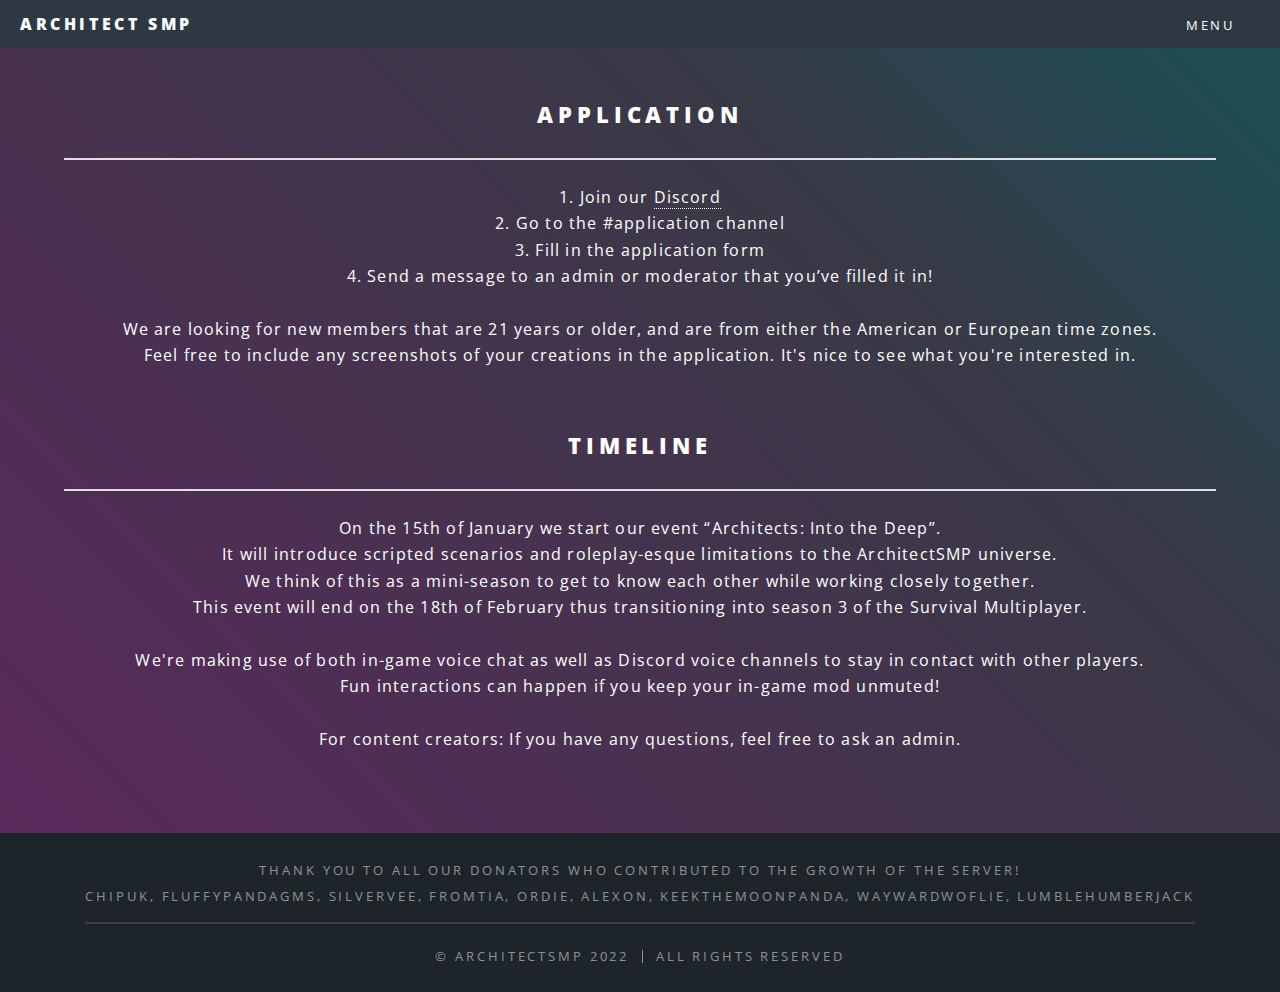
==== application.html @ a9c777d5 "feat: application page" ====
<!DOCTYPE HTML>
<!--
	Spectral by HTML5 UP
	html5up.net | @ajlkn
	Free for personal and commercial use under the CCA 3.0 license (html5up.net/license)
-->
<html>
	<head>
		<title>Application</title>
		<meta charset="utf-8" />
		<meta name="viewport" content="width=device-width, initial-scale=1, user-scalable=no" />
		<link rel="stylesheet" href="assets/css/main.css" />
    <link rel="icon" href="assets/images/favicon.png">
		<noscript><link rel="stylesheet" href="assets/css/noscript.css" /></noscript>
	</head>
	<body class="is-preload">

		<!-- Page Wrapper -->
			<div id="page-wrapper">

				<!-- Header -->
        <header id="header">
          <h1><a href="index.html">Architect SMP</a></h1>
          <nav id="nav">
            <ul>
              <li class="special">
                <a href="#menu" class="menuToggle"><span>Menu</span></a>
                <div id="menu">
                  <ul>
                    <li><h4>Menu</h4></li>
											<li><a href="index.html">Home</a></li>
                      <li><a href="application.html">Application</a></li>
											<li><a href="faq.html">FAQ</a></li>
                      <li><a href="mods.html">Datapacks</a></li>
                      <li><a href="mods.html">Plugins</a></li>
											<li><a href="https://photos.app.goo.gl/3EfzK7wDeBTkXhji7" target="_blank">Gallery</a></li>
											<li><a href="https://map.architectsmp.com" target="_blank">DynMap</a></li>
											<li><a href="downloads.html">Downloads</a></li>
											<li><a href="https://donate.architectsmp.com" target="_blank">Donate</a></li>
											<li><a href="https://discord.gg/k9T9XnFv3Y" target="_blank">Join us</a></li>
                  </ul>
                </div>
              </li>
            </ul>
          </nav>
        </header>


				<!-- Main -->
        <article id="main">
						
          <section class="wrapper style5">
            <div class="inner">
              
              <h2 style="text-align:center;">Application</h2>
              <hr class="major2">
                
              <p style="text-align:center;">1. Join our <a href="https://discord.gg/k9T9XnFv3Y" target="_blank">Discord</a><br>
              2. Go to the #application channel<br>
              3. Fill in the application form<br>
              4. Send a message to an admin or moderator that you’ve filled it in!<br><br>
                                    
              We are looking for new members that are 21 years or older, and are from either the American or European time zones.<br>
              Feel free to include any screenshots of your creations in the application. It's nice to see what you're interested in.
            </p>
            <br>  
            <h2 style="text-align:center;">Timeline</h2>
            <hr class="major2">

            <p style="text-align:center;">On the 15th of January we start our event “Architects: Into the Deep”.<br>
              It will introduce scripted scenarios and roleplay-esque limitations to the ArchitectSMP universe.<br>
              We think of this as a mini-season to get to know each other while working closely together.<br>
              This event will end on the 18th of February thus transitioning into season 3 of the Survival Multiplayer.<br><br>
                             
              We're making use of both in-game voice chat as well as Discord voice channels to stay in contact with other players.<br>
              Fun interactions can happen if you keep your in-game mod unmuted!<br><br>

              For content creators: If you have any questions, feel free to ask an admin.
            </p>
           
            </div>
          </section>
        </article>

			<!-- Footer -->
      <footer id="footer">
        <!--<ul class="icons">
          <li><a href="#" class="icon brands fa-twitter"><span class="label">Twitter</span></a></li>
          <li><a href="#" class="icon brands fa-facebook-f"><span class="label">Facebook</span></a></li>
          <li><a href="#" class="icon brands fa-instagram"><span class="label">Instagram</span></a></li>
          <li><a href="#" class="icon brands fa-dribbble"><span class="label">Dribbble</span></a></li>
          <li><a href="#" class="icon solid fa-envelope"><span class="label">Email</span></a></li>
        </ul>-->
        <ul class="copyright2">
          Thank you to all our donators who contributed to the growth of the server!<br>
          ChipUK, FluffyPandaGMS, SilverVee, fromtia, Ordie, Alexon, Keekthemoonpanda, waywardwoflie, LumbleHumberJack
        </ul>
        <ul class="copyright">
          <li>&copy; ArchitectSMP 2022</li><li>All rights reserved</a></li>
        </ul>
      </footer>

  </div>

		<!-- Scripts -->
			<script src="assets/js/jquery.min.js"></script>
			<script src="assets/js/jquery.scrollex.min.js"></script>
			<script src="assets/js/jquery.scrolly.min.js"></script>
			<script src="assets/js/browser.min.js"></script>
			<script src="assets/js/breakpoints.min.js"></script>
			<script src="assets/js/util.js"></script>
			<script src="assets/js/main.js"></script>

	</body>
</html>
---- assets/css/main.css ----
@import url(fontawesome-all.min.css);
@import url("https://fonts.googleapis.com/css?family=Open+Sans:400,400italic,600,600italic,800,800italic");

/*
	Spectral by HTML5 UP
	html5up.net | @ajlkn
	Free for personal and commercial use under the CCA 3.0 license (html5up.net/license)
*/

html,
body,
div,
span,
applet,
object,
iframe,
h1,
h2,
h3,
h4,
h5,
h6,
p,
blockquote,
pre,
a,
abbr,
acronym,
address,
big,
cite,
code,
del,
dfn,
em,
img,
ins,
kbd,
q,
s,
samp,
small,
strike,
strong,
sub,
sup,
tt,
var,
b,
u,
i,
center,
dl,
dt,
dd,
ol,
ul,
li,
fieldset,
form,
label,
legend,
table,
caption,
tbody,
tfoot,
thead,
tr,
th,
td,
article,
aside,
canvas,
details,
embed,
figure,
figcaption,
footer,
header,
hgroup,
menu,
nav,
output,
ruby,
section,
summary,
time,
mark,
audio,
video {
  margin: 0;
  padding: 0;
  border: 0;
  font-size: 100%;
  font: inherit;
  vertical-align: baseline;
}

article,
aside,
details,
figcaption,
figure,
footer,
header,
hgroup,
menu,
nav,
section {
  display: block;
}

body {
  line-height: 1;
}

ol,
ul {
  list-style: none;
}

blockquote,
q {
  quotes: none;
}

blockquote:before,
blockquote:after,
q:before,
q:after {
  content: "";
  content: none;
}

table {
  border-collapse: collapse;
  border-spacing: 0;
}

body {
  -webkit-text-size-adjust: none;
}

mark {
  background-color: transparent;
  color: inherit;
}

input::-moz-focus-inner {
  border: 0;
  padding: 0;
}

input,
select,
textarea {
  -moz-appearance: none;
  -webkit-appearance: none;
  -ms-appearance: none;
  appearance: none;
}

/* Basic */

@-ms-viewport {
  width: device-width;
}

html {
  box-sizing: border-box;
}

*,
*:before,
*:after {
  box-sizing: inherit;
}

body {
  background: #1d242a;
}

body.is-preload *,
body.is-preload *:before,
body.is-preload *:after {
  -moz-animation: none !important;
  -webkit-animation: none !important;
  -ms-animation: none !important;
  animation: none !important;
  -moz-transition: none !important;
  -webkit-transition: none !important;
  -ms-transition: none !important;
  transition: none !important;
}

body,
input,
select,
textarea {
  color: #fff;
  font-family: "Open Sans", Helvetica, sans-serif;
  font-size: 15pt;
  font-weight: 400;
  letter-spacing: 0.075em;
  line-height: 1.65em;
}

@media screen and (max-width: 1680px) {
  body,
  input,
  select,
  textarea {
    font-size: 13pt;
  }
}

@media screen and (max-width: 1280px) {
  body,
  input,
  select,
  textarea {
    font-size: 12pt;
  }
}

@media screen and (max-width: 736px) {
  body,
  input,
  select,
  textarea {
    font-size: 11pt;
    letter-spacing: 0.0375em;
  }
}

a {
  -moz-transition: color 0.2s ease, border-bottom-color 0.2s ease;
  -webkit-transition: color 0.2s ease, border-bottom-color 0.2s ease;
  -ms-transition: color 0.2s ease, border-bottom-color 0.2s ease;
  transition: color 0.2s ease, border-bottom-color 0.2s ease;
  border-bottom: dotted 1px;
  color: rgb(255, 255, 255);
  text-decoration: none;
}

a:hover {
  border-bottom-color: transparent;
  color: rgb(255, 255, 255);
}

strong,
b {
  color: #fff;
  font-weight: 600;
}

em,
i {
  font-style: italic;
}

p {
  margin: 0 0 2em 0;
}

h1,
h2,
h3,
h4,
h5,
h6 {
  color: #fff;
  font-weight: 800;
  letter-spacing: 0.225em;
  line-height: 1em;
  margin: 0 0 1em 0;
  text-transform: uppercase;
}

h1 a,
h2 a,
h3 a,
h4 a,
h5 a,
h6 a {
  color: inherit;
  text-decoration: none;
}

h2 {
  font-size: 1.35em;
  line-height: 1.75em;
}

@media screen and (max-width: 736px) {
  h2 {
    font-size: 1.1em;
    line-height: 1.65em;
  }
}

h3 {
  font-size: 1.15em;
  line-height: 1.75em;
}

@media screen and (max-width: 736px) {
  h3 {
    font-size: 1em;
    line-height: 1.65em;
  }
}

h4 {
  font-size: 1em;
  line-height: 1.5em;
}

h5 {
  font-size: 0.9em;
  line-height: 1.5em;
}

h6 {
  font-size: 0.7em;
  line-height: 1.5em;
}

sub {
  font-size: 0.8em;
  position: relative;
  top: 0.5em;
}

sup {
  font-size: 0.8em;
  position: relative;
  top: -0.5em;
}

hr {
  border: 0;
  border-bottom: solid 2px #fff;
  margin: 3em 0;
}

hr.major {
  margin: 4.5em 0;
}

hr.major2 {
  margin: 1.5em 0;
}

blockquote {
  border-left: solid 4px #fff;
  font-style: italic;
  margin: 0 0 2em 0;
  padding: 0.5em 0 0.5em 2em;
}

code {
  background: rgba(144, 144, 144, 0.25);
  border-radius: 3px;
  font-family: "Courier New", monospace;
  font-size: 0.9em;
  letter-spacing: 0;
  margin: 0 0.25em;
  padding: 0.25em 0.65em;
  color:rgb(185, 210, 255);
}

pre {
  -webkit-overflow-scrolling: touch;
  font-family: "Courier New", monospace;
  font-size: 0.9em;
  margin: 0 0 2em 0;
}

pre code {
  display: block;
  line-height: 1.75em;
  padding: 1em 1.5em;
  overflow-x: auto;
}

.align-left {
  text-align: left;
}

.align-center {
  text-align: center;
}

.align-right {
  text-align: right;
}

/* Row */

.row {
  display: flex;
  flex-wrap: wrap;
  box-sizing: border-box;
  align-items: stretch;
}

.row > * {
  box-sizing: border-box;
}

.row.gtr-uniform > * > :last-child {
  margin-bottom: 0;
}

.row.aln-left {
  justify-content: flex-start;
}

.row.aln-center {
  justify-content: center;
}

.row.aln-right {
  justify-content: flex-end;
}

.row.aln-top {
  align-items: flex-start;
}

.row.aln-middle {
  align-items: center;
}

.row.aln-bottom {
  align-items: flex-end;
}

.row > .imp {
  order: -1;
}

.row > .col-1 {
  width: 8.33333%;
}

.row > .off-1 {
  margin-left: 8.33333%;
}

.row > .col-2 {
  width: 16.66667%;
}

.row > .off-2 {
  margin-left: 16.66667%;
}

.row > .col-3 {
  width: 25%;
}

.row > .off-3 {
  margin-left: 25%;
}

.row > .col-4 {
  width: 33.33333%;
}

.row > .off-4 {
  margin-left: 33.33333%;
}

.row > .col-5 {
  width: 41.66667%;
}

.row > .off-5 {
  margin-left: 41.66667%;
}

.row > .col-6 {
  width: 50%;
}

.row > .off-6 {
  margin-left: 50%;
}

.row > .col-7 {
  width: 58.33333%;
}

.row > .off-7 {
  margin-left: 58.33333%;
}

.row > .col-8 {
  width: 66.66667%;
}

.row > .off-8 {
  margin-left: 66.66667%;
}

.row > .col-9 {
  width: 75%;
}

.row > .off-9 {
  margin-left: 75%;
}

.row > .col-10 {
  width: 83.33333%;
}

.row > .off-10 {
  margin-left: 83.33333%;
}

.row > .col-11 {
  width: 91.66667%;
}

.row > .off-11 {
  margin-left: 91.66667%;
}

.row > .col-12 {
  width: 100%;
}

.row > .off-12 {
  margin-left: 100%;
}

.row.gtr-0 {
  margin-top: 0;
  margin-left: 0em;
}

.row.gtr-0 > * {
  padding: 0 0 0 0em;
}

.row.gtr-0.gtr-uniform {
  margin-top: 0em;
}

.row.gtr-0.gtr-uniform > * {
  padding-top: 0em;
}

.row.gtr-25 {
  margin-top: 0;
  margin-left: -0.375em;
}

.row.gtr-25 > * {
  padding: 0 0 0 0.375em;
}

.row.gtr-25.gtr-uniform {
  margin-top: -0.375em;
}

.row.gtr-25.gtr-uniform > * {
  padding-top: 0.375em;
}

.row.gtr-50 {
  margin-top: 0;
  margin-left: -0.75em;
}

.row.gtr-50 > * {
  padding: 0 0 0 0.75em;
}

.row.gtr-50.gtr-uniform {
  margin-top: -0.75em;
}

.row.gtr-50.gtr-uniform > * {
  padding-top: 0.75em;
}

.row {
  margin-top: 0;
  margin-left: -1.5em;
}

.row > * {
  padding: 0 0 0 1.5em;
}

.row.gtr-uniform {
  margin-top: -1.5em;
}

.row.gtr-uniform > * {
  padding-top: 1.5em;
}

.row.gtr-150 {
  margin-top: 0;
  margin-left: -2.25em;
}

.row.gtr-150 > * {
  padding: 0 0 0 2.25em;
}

.row.gtr-150.gtr-uniform {
  margin-top: -2.25em;
}

.row.gtr-150.gtr-uniform > * {
  padding-top: 2.25em;
}

.row.gtr-200 {
  margin-top: 0;
  margin-left: -3em;
}

.row.gtr-200 > * {
  padding: 0 0 0 3em;
}

.row.gtr-200.gtr-uniform {
  margin-top: -3em;
}

.row.gtr-200.gtr-uniform > * {
  padding-top: 3em;
}

@media screen and (max-width: 1680px) {
  .row {
    display: flex;
    flex-wrap: wrap;
    box-sizing: border-box;
    align-items: stretch;
  }

  .row > * {
    box-sizing: border-box;
  }

  .row.gtr-uniform > * > :last-child {
    margin-bottom: 0;
  }

  .row.aln-left {
    justify-content: flex-start;
  }

  .row.aln-center {
    justify-content: center;
  }

  .row.aln-right {
    justify-content: flex-end;
  }

  .row.aln-top {
    align-items: flex-start;
  }

  .row.aln-middle {
    align-items: center;
  }

  .row.aln-bottom {
    align-items: flex-end;
  }

  .row > .imp-xlarge {
    order: -1;
  }

  .row > .col-1-xlarge {
    width: 8.33333%;
  }

  .row > .off-1-xlarge {
    margin-left: 8.33333%;
  }

  .row > .col-2-xlarge {
    width: 16.66667%;
  }

  .row > .off-2-xlarge {
    margin-left: 16.66667%;
  }

  .row > .col-3-xlarge {
    width: 25%;
  }

  .row > .off-3-xlarge {
    margin-left: 25%;
  }

  .row > .col-4-xlarge {
    width: 33.33333%;
  }

  .row > .off-4-xlarge {
    margin-left: 33.33333%;
  }

  .row > .col-5-xlarge {
    width: 41.66667%;
  }

  .row > .off-5-xlarge {
    margin-left: 41.66667%;
  }

  .row > .col-6-xlarge {
    width: 50%;
  }

  .row > .off-6-xlarge {
    margin-left: 50%;
  }

  .row > .col-7-xlarge {
    width: 58.33333%;
  }

  .row > .off-7-xlarge {
    margin-left: 58.33333%;
  }

  .row > .col-8-xlarge {
    width: 66.66667%;
  }

  .row > .off-8-xlarge {
    margin-left: 66.66667%;
  }

  .row > .col-9-xlarge {
    width: 75%;
  }

  .row > .off-9-xlarge {
    margin-left: 75%;
  }

  .row > .col-10-xlarge {
    width: 83.33333%;
  }

  .row > .off-10-xlarge {
    margin-left: 83.33333%;
  }

  .row > .col-11-xlarge {
    width: 91.66667%;
  }

  .row > .off-11-xlarge {
    margin-left: 91.66667%;
  }

  .row > .col-12-xlarge {
    width: 100%;
  }

  .row > .off-12-xlarge {
    margin-left: 100%;
  }

  .row.gtr-0 {
    margin-top: 0;
    margin-left: 0em;
  }

  .row.gtr-0 > * {
    padding: 0 0 0 0em;
  }

  .row.gtr-0.gtr-uniform {
    margin-top: 0em;
  }

  .row.gtr-0.gtr-uniform > * {
    padding-top: 0em;
  }

  .row.gtr-25 {
    margin-top: 0;
    margin-left: -0.375em;
  }

  .row.gtr-25 > * {
    padding: 0 0 0 0.375em;
  }

  .row.gtr-25.gtr-uniform {
    margin-top: -0.375em;
  }

  .row.gtr-25.gtr-uniform > * {
    padding-top: 0.375em;
  }

  .row.gtr-50 {
    margin-top: 0;
    margin-left: -0.75em;
  }

  .row.gtr-50 > * {
    padding: 0 0 0 0.75em;
  }

  .row.gtr-50.gtr-uniform {
    margin-top: -0.75em;
  }

  .row.gtr-50.gtr-uniform > * {
    padding-top: 0.75em;
  }

  .row {
    margin-top: 0;
    margin-left: -1.5em;
  }

  .row > * {
    padding: 0 0 0 1.5em;
  }

  .row.gtr-uniform {
    margin-top: -1.5em;
  }

  .row.gtr-uniform > * {
    padding-top: 1.5em;
  }

  .row.gtr-150 {
    margin-top: 0;
    margin-left: -2.25em;
  }

  .row.gtr-150 > * {
    padding: 0 0 0 2.25em;
  }

  .row.gtr-150.gtr-uniform {
    margin-top: -2.25em;
  }

  .row.gtr-150.gtr-uniform > * {
    padding-top: 2.25em;
  }

  .row.gtr-200 {
    margin-top: 0;
    margin-left: -3em;
  }

  .row.gtr-200 > * {
    padding: 0 0 0 3em;
  }

  .row.gtr-200.gtr-uniform {
    margin-top: -3em;
  }

  .row.gtr-200.gtr-uniform > * {
    padding-top: 3em;
  }
}

@media screen and (max-width: 1280px) {
  .row {
    display: flex;
    flex-wrap: wrap;
    box-sizing: border-box;
    align-items: stretch;
  }

  .row > * {
    box-sizing: border-box;
  }

  .row.gtr-uniform > * > :last-child {
    margin-bottom: 0;
  }

  .row.aln-left {
    justify-content: flex-start;
  }

  .row.aln-center {
    justify-content: center;
  }

  .row.aln-right {
    justify-content: flex-end;
  }

  .row.aln-top {
    align-items: flex-start;
  }

  .row.aln-middle {
    align-items: center;
  }

  .row.aln-bottom {
    align-items: flex-end;
  }

  .row > .imp-large {
    order: -1;
  }

  .row > .col-1-large {
    width: 8.33333%;
  }

  .row > .off-1-large {
    margin-left: 8.33333%;
  }

  .row > .col-2-large {
    width: 16.66667%;
  }

  .row > .off-2-large {
    margin-left: 16.66667%;
  }

  .row > .col-3-large {
    width: 25%;
  }

  .row > .off-3-large {
    margin-left: 25%;
  }

  .row > .col-4-large {
    width: 33.33333%;
  }

  .row > .off-4-large {
    margin-left: 33.33333%;
  }

  .row > .col-5-large {
    width: 41.66667%;
  }

  .row > .off-5-large {
    margin-left: 41.66667%;
  }

  .row > .col-6-large {
    width: 50%;
  }

  .row > .off-6-large {
    margin-left: 50%;
  }

  .row > .col-7-large {
    width: 58.33333%;
  }

  .row > .off-7-large {
    margin-left: 58.33333%;
  }

  .row > .col-8-large {
    width: 66.66667%;
  }

  .row > .off-8-large {
    margin-left: 66.66667%;
  }

  .row > .col-9-large {
    width: 75%;
  }

  .row > .off-9-large {
    margin-left: 75%;
  }

  .row > .col-10-large {
    width: 83.33333%;
  }

  .row > .off-10-large {
    margin-left: 83.33333%;
  }

  .row > .col-11-large {
    width: 91.66667%;
  }

  .row > .off-11-large {
    margin-left: 91.66667%;
  }

  .row > .col-12-large {
    width: 100%;
  }

  .row > .off-12-large {
    margin-left: 100%;
  }

  .row.gtr-0 {
    margin-top: 0;
    margin-left: 0em;
  }

  .row.gtr-0 > * {
    padding: 0 0 0 0em;
  }

  .row.gtr-0.gtr-uniform {
    margin-top: 0em;
  }

  .row.gtr-0.gtr-uniform > * {
    padding-top: 0em;
  }

  .row.gtr-25 {
    margin-top: 0;
    margin-left: -0.375em;
  }

  .row.gtr-25 > * {
    padding: 0 0 0 0.375em;
  }

  .row.gtr-25.gtr-uniform {
    margin-top: -0.375em;
  }

  .row.gtr-25.gtr-uniform > * {
    padding-top: 0.375em;
  }

  .row.gtr-50 {
    margin-top: 0;
    margin-left: -0.75em;
  }

  .row.gtr-50 > * {
    padding: 0 0 0 0.75em;
  }

  .row.gtr-50.gtr-uniform {
    margin-top: -0.75em;
  }

  .row.gtr-50.gtr-uniform > * {
    padding-top: 0.75em;
  }

  .row {
    margin-top: 0;
    margin-left: -1.5em;
  }

  .row > * {
    padding: 0 0 0 1.5em;
  }

  .row.gtr-uniform {
    margin-top: -1.5em;
  }

  .row.gtr-uniform > * {
    padding-top: 1.5em;
  }

  .row.gtr-150 {
    margin-top: 0;
    margin-left: -2.25em;
  }

  .row.gtr-150 > * {
    padding: 0 0 0 2.25em;
  }

  .row.gtr-150.gtr-uniform {
    margin-top: -2.25em;
  }

  .row.gtr-150.gtr-uniform > * {
    padding-top: 2.25em;
  }

  .row.gtr-200 {
    margin-top: 0;
    margin-left: -3em;
  }

  .row.gtr-200 > * {
    padding: 0 0 0 3em;
  }

  .row.gtr-200.gtr-uniform {
    margin-top: -3em;
  }

  .row.gtr-200.gtr-uniform > * {
    padding-top: 3em;
  }
}

@media screen and (max-width: 980px) {
  .row {
    display: flex;
    flex-wrap: wrap;
    box-sizing: border-box;
    align-items: stretch;
  }

  .row > * {
    box-sizing: border-box;
  }

  .row.gtr-uniform > * > :last-child {
    margin-bottom: 0;
  }

  .row.aln-left {
    justify-content: flex-start;
  }

  .row.aln-center {
    justify-content: center;
  }

  .row.aln-right {
    justify-content: flex-end;
  }

  .row.aln-top {
    align-items: flex-start;
  }

  .row.aln-middle {
    align-items: center;
  }

  .row.aln-bottom {
    align-items: flex-end;
  }

  .row > .imp-medium {
    order: -1;
  }

  .row > .col-1-medium {
    width: 8.33333%;
  }

  .row > .off-1-medium {
    margin-left: 8.33333%;
  }

  .row > .col-2-medium {
    width: 16.66667%;
  }

  .row > .off-2-medium {
    margin-left: 16.66667%;
  }

  .row > .col-3-medium {
    width: 25%;
  }

  .row > .off-3-medium {
    margin-left: 25%;
  }

  .row > .col-4-medium {
    width: 33.33333%;
  }

  .row > .off-4-medium {
    margin-left: 33.33333%;
  }

  .row > .col-5-medium {
    width: 41.66667%;
  }

  .row > .off-5-medium {
    margin-left: 41.66667%;
  }

  .row > .col-6-medium {
    width: 50%;
  }

  .row > .off-6-medium {
    margin-left: 50%;
  }

  .row > .col-7-medium {
    width: 58.33333%;
  }

  .row > .off-7-medium {
    margin-left: 58.33333%;
  }

  .row > .col-8-medium {
    width: 66.66667%;
  }

  .row > .off-8-medium {
    margin-left: 66.66667%;
  }

  .row > .col-9-medium {
    width: 75%;
  }

  .row > .off-9-medium {
    margin-left: 75%;
  }

  .row > .col-10-medium {
    width: 83.33333%;
  }

  .row > .off-10-medium {
    margin-left: 83.33333%;
  }

  .row > .col-11-medium {
    width: 91.66667%;
  }

  .row > .off-11-medium {
    margin-left: 91.66667%;
  }

  .row > .col-12-medium {
    width: 100%;
  }

  .row > .off-12-medium {
    margin-left: 100%;
  }

  .row.gtr-0 {
    margin-top: 0;
    margin-left: 0em;
  }

  .row.gtr-0 > * {
    padding: 0 0 0 0em;
  }

  .row.gtr-0.gtr-uniform {
    margin-top: 0em;
  }

  .row.gtr-0.gtr-uniform > * {
    padding-top: 0em;
  }

  .row.gtr-25 {
    margin-top: 0;
    margin-left: -0.375em;
  }

  .row.gtr-25 > * {
    padding: 0 0 0 0.375em;
  }

  .row.gtr-25.gtr-uniform {
    margin-top: -0.375em;
  }

  .row.gtr-25.gtr-uniform > * {
    padding-top: 0.375em;
  }

  .row.gtr-50 {
    margin-top: 0;
    margin-left: -0.75em;
  }

  .row.gtr-50 > * {
    padding: 0 0 0 0.75em;
  }

  .row.gtr-50.gtr-uniform {
    margin-top: -0.75em;
  }

  .row.gtr-50.gtr-uniform > * {
    padding-top: 0.75em;
  }

  .row {
    margin-top: 0;
    margin-left: -1.5em;
  }

  .row > * {
    padding: 0 0 0 1.5em;
  }

  .row.gtr-uniform {
    margin-top: -1.5em;
  }

  .row.gtr-uniform > * {
    padding-top: 1.5em;
  }

  .row.gtr-150 {
    margin-top: 0;
    margin-left: -2.25em;
  }

  .row.gtr-150 > * {
    padding: 0 0 0 2.25em;
  }

  .row.gtr-150.gtr-uniform {
    margin-top: -2.25em;
  }

  .row.gtr-150.gtr-uniform > * {
    padding-top: 2.25em;
  }

  .row.gtr-200 {
    margin-top: 0;
    margin-left: -3em;
  }

  .row.gtr-200 > * {
    padding: 0 0 0 3em;
  }

  .row.gtr-200.gtr-uniform {
    margin-top: -3em;
  }

  .row.gtr-200.gtr-uniform > * {
    padding-top: 3em;
  }
}

@media screen and (max-width: 736px) {
  .row {
    display: flex;
    flex-wrap: wrap;
    box-sizing: border-box;
    align-items: stretch;
  }

  .row > * {
    box-sizing: border-box;
  }

  .row.gtr-uniform > * > :last-child {
    margin-bottom: 0;
  }

  .row.aln-left {
    justify-content: flex-start;
  }

  .row.aln-center {
    justify-content: center;
  }

  .row.aln-right {
    justify-content: flex-end;
  }

  .row.aln-top {
    align-items: flex-start;
  }

  .row.aln-middle {
    align-items: center;
  }

  .row.aln-bottom {
    align-items: flex-end;
  }

  .row > .imp-small {
    order: -1;
  }

  .row > .col-1-small {
    width: 8.33333%;
  }

  .row > .off-1-small {
    margin-left: 8.33333%;
  }

  .row > .col-2-small {
    width: 16.66667%;
  }

  .row > .off-2-small {
    margin-left: 16.66667%;
  }

  .row > .col-3-small {
    width: 25%;
  }

  .row > .off-3-small {
    margin-left: 25%;
  }

  .row > .col-4-small {
    width: 33.33333%;
  }

  .row > .off-4-small {
    margin-left: 33.33333%;
  }

  .row > .col-5-small {
    width: 41.66667%;
  }

  .row > .off-5-small {
    margin-left: 41.66667%;
  }

  .row > .col-6-small {
    width: 50%;
  }

  .row > .off-6-small {
    margin-left: 50%;
  }

  .row > .col-7-small {
    width: 58.33333%;
  }

  .row > .off-7-small {
    margin-left: 58.33333%;
  }

  .row > .col-8-small {
    width: 66.66667%;
  }

  .row > .off-8-small {
    margin-left: 66.66667%;
  }

  .row > .col-9-small {
    width: 75%;
  }

  .row > .off-9-small {
    margin-left: 75%;
  }

  .row > .col-10-small {
    width: 83.33333%;
  }

  .row > .off-10-small {
    margin-left: 83.33333%;
  }

  .row > .col-11-small {
    width: 91.66667%;
  }

  .row > .off-11-small {
    margin-left: 91.66667%;
  }

  .row > .col-12-small {
    width: 100%;
  }

  .row > .off-12-small {
    margin-left: 100%;
  }

  .row.gtr-0 {
    margin-top: 0;
    margin-left: 0em;
  }

  .row.gtr-0 > * {
    padding: 0 0 0 0em;
  }

  .row.gtr-0.gtr-uniform {
    margin-top: 0em;
  }

  .row.gtr-0.gtr-uniform > * {
    padding-top: 0em;
  }

  .row.gtr-25 {
    margin-top: 0;
    margin-left: -0.375em;
  }

  .row.gtr-25 > * {
    padding: 0 0 0 0.375em;
  }

  .row.gtr-25.gtr-uniform {
    margin-top: -0.375em;
  }

  .row.gtr-25.gtr-uniform > * {
    padding-top: 0.375em;
  }

  .row.gtr-50 {
    margin-top: 0;
    margin-left: -0.75em;
  }

  .row.gtr-50 > * {
    padding: 0 0 0 0.75em;
  }

  .row.gtr-50.gtr-uniform {
    margin-top: -0.75em;
  }

  .row.gtr-50.gtr-uniform > * {
    padding-top: 0.75em;
  }

  .row {
    margin-top: 0;
    margin-left: -1.5em;
  }

  .row > * {
    padding: 0 0 0 1.5em;
  }

  .row.gtr-uniform {
    margin-top: -1.5em;
  }

  .row.gtr-uniform > * {
    padding-top: 1.5em;
  }

  .row.gtr-150 {
    margin-top: 0;
    margin-left: -2.25em;
  }

  .row.gtr-150 > * {
    padding: 0 0 0 2.25em;
  }

  .row.gtr-150.gtr-uniform {
    margin-top: -2.25em;
  }

  .row.gtr-150.gtr-uniform > * {
    padding-top: 2.25em;
  }

  .row.gtr-200 {
    margin-top: 0;
    margin-left: -3em;
  }

  .row.gtr-200 > * {
    padding: 0 0 0 3em;
  }

  .row.gtr-200.gtr-uniform {
    margin-top: -3em;
  }

  .row.gtr-200.gtr-uniform > * {
    padding-top: 3em;
  }
}

@media screen and (max-width: 480px) {
  .row {
    display: flex;
    flex-wrap: wrap;
    box-sizing: border-box;
    align-items: stretch;
  }

  .row > * {
    box-sizing: border-box;
  }

  .row.gtr-uniform > * > :last-child {
    margin-bottom: 0;
  }

  .row.aln-left {
    justify-content: flex-start;
  }

  .row.aln-center {
    justify-content: center;
  }

  .row.aln-right {
    justify-content: flex-end;
  }

  .row.aln-top {
    align-items: flex-start;
  }

  .row.aln-middle {
    align-items: center;
  }

  .row.aln-bottom {
    align-items: flex-end;
  }

  .row > .imp-xsmall {
    order: -1;
  }

  .row > .col-1-xsmall {
    width: 8.33333%;
  }

  .row > .off-1-xsmall {
    margin-left: 8.33333%;
  }

  .row > .col-2-xsmall {
    width: 16.66667%;
  }

  .row > .off-2-xsmall {
    margin-left: 16.66667%;
  }

  .row > .col-3-xsmall {
    width: 25%;
  }

  .row > .off-3-xsmall {
    margin-left: 25%;
  }

  .row > .col-4-xsmall {
    width: 33.33333%;
  }

  .row > .off-4-xsmall {
    margin-left: 33.33333%;
  }

  .row > .col-5-xsmall {
    width: 41.66667%;
  }

  .row > .off-5-xsmall {
    margin-left: 41.66667%;
  }

  .row > .col-6-xsmall {
    width: 50%;
  }

  .row > .off-6-xsmall {
    margin-left: 50%;
  }

  .row > .col-7-xsmall {
    width: 58.33333%;
  }

  .row > .off-7-xsmall {
    margin-left: 58.33333%;
  }

  .row > .col-8-xsmall {
    width: 66.66667%;
  }

  .row > .off-8-xsmall {
    margin-left: 66.66667%;
  }

  .row > .col-9-xsmall {
    width: 75%;
  }

  .row > .off-9-xsmall {
    margin-left: 75%;
  }

  .row > .col-10-xsmall {
    width: 83.33333%;
  }

  .row > .off-10-xsmall {
    margin-left: 83.33333%;
  }

  .row > .col-11-xsmall {
    width: 91.66667%;
  }

  .row > .off-11-xsmall {
    margin-left: 91.66667%;
  }

  .row > .col-12-xsmall {
    width: 100%;
  }

  .row > .off-12-xsmall {
    margin-left: 100%;
  }

  .row.gtr-0 {
    margin-top: 0;
    margin-left: 0em;
  }

  .row.gtr-0 > * {
    padding: 0 0 0 0em;
  }

  .row.gtr-0.gtr-uniform {
    margin-top: 0em;
  }

  .row.gtr-0.gtr-uniform > * {
    padding-top: 0em;
  }

  .row.gtr-25 {
    margin-top: 0;
    margin-left: -0.375em;
  }

  .row.gtr-25 > * {
    padding: 0 0 0 0.375em;
  }

  .row.gtr-25.gtr-uniform {
    margin-top: -0.375em;
  }

  .row.gtr-25.gtr-uniform > * {
    padding-top: 0.375em;
  }

  .row.gtr-50 {
    margin-top: 0;
    margin-left: -0.75em;
  }

  .row.gtr-50 > * {
    padding: 0 0 0 0.75em;
  }

  .row.gtr-50.gtr-uniform {
    margin-top: -0.75em;
  }

  .row.gtr-50.gtr-uniform > * {
    padding-top: 0.75em;
  }

  .row {
    margin-top: 0;
    margin-left: -1.5em;
  }

  .row > * {
    padding: 0 0 0 1.5em;
  }

  .row.gtr-uniform {
    margin-top: -1.5em;
  }

  .row.gtr-uniform > * {
    padding-top: 1.5em;
  }

  .row.gtr-150 {
    margin-top: 0;
    margin-left: -2.25em;
  }

  .row.gtr-150 > * {
    padding: 0 0 0 2.25em;
  }

  .row.gtr-150.gtr-uniform {
    margin-top: -2.25em;
  }

  .row.gtr-150.gtr-uniform > * {
    padding-top: 2.25em;
  }

  .row.gtr-200 {
    margin-top: 0;
    margin-left: -3em;
  }

  .row.gtr-200 > * {
    padding: 0 0 0 3em;
  }

  .row.gtr-200.gtr-uniform {
    margin-top: -3em;
  }

  .row.gtr-200.gtr-uniform > * {
    padding-top: 3em;
  }
}

/* Section/Article */

section.special,
article.special {
  text-align: center;
}

header p {
  color: rgba(255, 255, 255, 0.5);
  position: relative;
  top: -0.25em;
}

header h3 + p {
  font-size: 1.1em;
}

header h4 + p,
header h5 + p,
header h6 + p {
  font-size: 0.9em;
}

header.major {
  margin: 0 0 2.5em 0;
}

header.major h2,
header.major h3,
header.major h4,
header.major h5,
header.major h6 {
  border-bottom: solid 2px #fff;
  display: inline-block;
  padding-bottom: 1em;
  position: relative;
}

header2 {
  border-bottom: solid 2px #fff;
  display: inline-block;
  padding-bottom: 1em;
  position: relative;
}

header.major h2:after,
header.major h3:after,
header.major h4:after,
header.major h5:after,
header.major h6:after {
  content: "";
  display: block;
  height: 1px;
}

header.major p {
  color: #fff;
  top: 0;
}

@media screen and (max-width: 736px) {
  header.major {
    margin: 0 0 2em 0;
  }
}

@media screen and (max-width: 980px) {
  header br {
    display: none;
  }
}

/* Form */

form {
  margin: 0 0 2em 0;
}

label {
  color: #fff;
  display: block;
  font-size: 0.9em;
  font-weight: 600;
  margin: 0 0 1em 0;
}

input[type="text"],
input[type="password"],
input[type="email"],
select,
textarea {
  -moz-appearance: none;
  -webkit-appearance: none;
  -ms-appearance: none;
  appearance: none;
  background-color: rgba(144, 144, 144, 0.25);
  border-radius: 3px;
  border: none;
  color: inherit;
  display: block;
  outline: 0;
  padding: 0 1em;
  text-decoration: none;
  width: 100%;
}

input[type="text"]:invalid,
input[type="password"]:invalid,
input[type="email"]:invalid,
select:invalid,
textarea:invalid {
  box-shadow: none;
}

input[type="text"]:focus,
input[type="password"]:focus,
input[type="email"]:focus,
select:focus,
textarea:focus {
  box-shadow: 0 0 0 2px #21b2a6;
}

select {
  background-size: 1.25em;
  background-repeat: no-repeat;
  background-position: calc(100% - 1em) center;
  height: 2.75em;
  padding-right: 2.75em;
  text-overflow: ellipsis;
}

select:focus::-ms-value {
  background-color: transparent;
}

select::-ms-expand {
  display: none;
}

input[type="text"],
input[type="password"],
input[type="email"],
select {
  height: 2.75em;
}

textarea {
  padding: 0.75em 1em;
}

input[type="checkbox"],
input[type="radio"] {
  -moz-appearance: none;
  -webkit-appearance: none;
  -ms-appearance: none;
  appearance: none;
  display: block;
  float: left;
  margin-right: -2em;
  opacity: 0;
  width: 1em;
  z-index: -1;
}

input[type="checkbox"] + label,
input[type="radio"] + label {
  text-decoration: none;
  color: #fff;
  cursor: pointer;
  display: inline-block;
  font-size: 1em;
  font-weight: 400;
  padding-left: 2.4em;
  padding-right: 0.75em;
  position: relative;
}

input[type="checkbox"] + label:before,
input[type="radio"] + label:before {
  -moz-osx-font-smoothing: grayscale;
  -webkit-font-smoothing: antialiased;
  display: inline-block;
  font-style: normal;
  font-variant: normal;
  text-rendering: auto;
  line-height: 1;
  text-transform: none !important;
  font-family: "Font Awesome 5 Free";
  font-weight: 900;
}

input[type="checkbox"] + label:before,
input[type="radio"] + label:before {
  background: rgba(144, 144, 144, 0.25);
  border-radius: 3px;
  content: "";
  display: inline-block;
  font-size: 0.8em;
  height: 2.0625em;
  left: 0;
  line-height: 2.0625em;
  position: absolute;
  text-align: center;
  top: 0;
  width: 2.0625em;
}

input[type="checkbox"]:checked + label:before,
input[type="radio"]:checked + label:before {
  background: #2e3842;
  color: #fff;
  content: "\f00c";
}

input[type="checkbox"]:focus + label:before,
input[type="radio"]:focus + label:before {
  box-shadow: 0 0 0 2px #21b2a6;
}

input[type="checkbox"] + label:before {
  border-radius: 3px;
}

input[type="radio"] + label:before {
  border-radius: 100%;
}

::-webkit-input-placeholder {
  color: rgba(255, 255, 255, 0.5) !important;
  opacity: 1;
}

:-moz-placeholder {
  color: rgba(255, 255, 255, 0.5) !important;
  opacity: 1;
}

::-moz-placeholder {
  color: rgba(255, 255, 255, 0.5) !important;
  opacity: 1;
}

:-ms-input-placeholder {
  color: rgba(255, 255, 255, 0.5) !important;
  opacity: 1;
}

/* Box */

.box {
  border-radius: 3px;
  border: solid 2px #fff;
  margin-bottom: 2em;
  padding: 1.5em;
}

.box > :last-child,
.box > :last-child > :last-child,
.box > :last-child > :last-child > :last-child {
  margin-bottom: 0;
}

.box.alt {
  border: 0;
  border-radius: 0;
  padding: 0;
}

/* Icon */

.icon {
  text-decoration: none;
  border-bottom: none;
  position: relative;
}

.icon:before {
  -moz-osx-font-smoothing: grayscale;
  -webkit-font-smoothing: antialiased;
  display: inline-block;
  font-style: normal;
  font-variant: normal;
  text-rendering: auto;
  line-height: 1;
  text-transform: none !important;
  font-family: "Font Awesome 5 Free";
  font-weight: 400;
}

.icon > .label {
  display: none;
}

.icon:before {
  line-height: inherit;
}

.icon.solid:before {
  font-weight: 900;
}

.icon.brands:before {
  font-family: "Font Awesome 5 Brands";
}

.icon.major {
  -moz-transform: rotate(-45deg);
  -webkit-transform: rotate(-45deg);
  -ms-transform: rotate(-45deg);
  transform: rotate(-45deg);
  border-radius: 3px;

  display: inline-block;
  font-size: 2em;
  height: calc(3em + 2px);
  line-height: 3em;
  text-align: center;
  width: calc(3em + 2px);
}

.icon.major:before {
  -moz-transform: rotate(45deg);
  -webkit-transform: rotate(45deg);
  -ms-transform: rotate(45deg);
  transform: rotate(45deg);
  display: inline-block;
  font-size: 1.5em;
}

@media screen and (max-width: 736px) {
  .icon.major {
    font-size: 1em;
  }
}

.icon.style1 {
  color: #00ffcc;
}

.icon.style2 {
  color: #00f0ff;
}

.icon.style3 {
  color: #76ddff;
}

.icon.style4 {
  color: #ff0000;
}

.icon.style5 {
  color: #6441a5;
}

.icon.style6 {
  color: #ff4500;
}

.icon.style7 {
  color: #ffffff;
}

/* Image */

.image {
  border-radius: 3px;
  border: 0;
  display: inline-block;
  position: relative;
}

.image img {
  border-radius: 3px;
  display: block;
}

.image.left {
  float: left;
  margin: 0 2em 2em 0;
  top: 0.25em;
}

.image.right {
  float: right;
  margin: 0 0 2em 2em;
  top: 0.25em;
}

.image.left,
.image.right {
  max-width: 40%;
}

.image.left img,
.image.right img {
  width: 100%;
}

.image.fit {
  display: block;
  margin: 0 0 2em 0;
  width: 100%;
}

.image.fit img {
  width: 100%;
}

/* List */

ol {
  list-style: decimal;
  margin: 0 0 2em 0;
  padding-left: 1.25em;
}

ol li {
  padding-left: 0.25em;
}

ul {
  list-style: disc;
  margin: 0 0 0.5em 0;
  padding-left: 1em;
}

ul li {
  padding-left: 0.5em;
}

ul.alt {
  list-style: none;
  padding-left: 0;
}

ul.alt li {
  border-top: solid 1px #fff;
  padding: 0.5em 0;
}

ul.alt li:first-child {
  border-top: 0;
  padding-top: 0;
}

dl {
  margin: 0 0 2em 0;
}

/* Actions */

ul.actions {
  display: -moz-flex;
  display: -webkit-flex;
  display: -ms-flex;
  display: flex;
  cursor: default;
  list-style: none;
  margin-left: -1em;
  padding-left: 0;
}

ul.actions li {
  padding: 0 0 0 1em;
  vertical-align: middle;
}

ul.actions.special {
  -moz-justify-content: center;
  -webkit-justify-content: center;
  -ms-justify-content: center;
  justify-content: center;
  width: 100%;
  margin-left: 0;
}

ul.actions.special li:first-child {
  padding-left: 0;
}

ul.actions.stacked {
  -moz-flex-direction: column;
  -webkit-flex-direction: column;
  -ms-flex-direction: column;
  flex-direction: column;
  margin-left: 0;
}

ul.actions.stacked li {
  padding: 1em 0 0 0;
}

ul.actions.stacked li:first-child {
  padding-top: 0;
}

ul.actions.fit {
  width: calc(100% + 1em);
}

ul.actions.fit li {
  -moz-flex-grow: 1;
  -webkit-flex-grow: 1;
  -ms-flex-grow: 1;
  flex-grow: 1;
  -moz-flex-shrink: 1;
  -webkit-flex-shrink: 1;
  -ms-flex-shrink: 1;
  flex-shrink: 1;
  width: 100%;
}

ul.actions.fit li > * {
  width: 100%;
}

ul.actions.fit.stacked {
  width: 100%;
}

@media screen and (max-width: 480px) {
  ul.actions:not(.fixed) {
    -moz-flex-direction: column;
    -webkit-flex-direction: column;
    -ms-flex-direction: column;
    flex-direction: column;
    margin-left: 0;
    width: 100% !important;
  }

  ul.actions:not(.fixed) li {
    -moz-flex-grow: 1;
    -webkit-flex-grow: 1;
    -ms-flex-grow: 1;
    flex-grow: 1;
    -moz-flex-shrink: 1;
    -webkit-flex-shrink: 1;
    -ms-flex-shrink: 1;
    flex-shrink: 1;
    padding: 1em 0 0 0;
    text-align: center;
    width: 100%;
  }

  ul.actions:not(.fixed) li > * {
    width: 100%;
  }

  ul.actions:not(.fixed) li:first-child {
    padding-top: 0;
  }

  ul.actions:not(.fixed) li input[type="submit"],
  ul.actions:not(.fixed) li input[type="reset"],
  ul.actions:not(.fixed) li input[type="button"],
  ul.actions:not(.fixed) li button,
  ul.actions:not(.fixed) li .button {
    width: 100%;
  }

  ul.actions:not(.fixed) li input[type="submit"].icon:before,
  ul.actions:not(.fixed) li input[type="reset"].icon:before,
  ul.actions:not(.fixed) li input[type="button"].icon:before,
  ul.actions:not(.fixed) li button.icon:before,
  ul.actions:not(.fixed) li .button.icon:before {
    margin-left: -0.5em;
  }
}

/* Icons */

ul.icons {
  cursor: default;
  list-style: none;
  padding-left: 0;
}

ul.icons li {
  display: inline-block;
  padding: 0 1em 0 0;
}

ul.icons li:last-child {
  padding-right: 0 !important;
}

ul.icons.major {
  padding: 1em 0;
}

ul.icons.major li {
  padding-right: 3.5em;
}

@media screen and (max-width: 736px) {
  ul.icons.major li {
    padding: 0 1em !important;
  }
}

ul.icons.minor {
  padding: 1em 0;
}

ul.icons.minor li {
  padding-right: 3.5em;
}

@media screen and (max-width: 736px) {
  ul.icons.minor li {
    padding: 0 1em !important;
  }
}

/* Table */

.table-wrapper {
  -webkit-overflow-scrolling: touch;
  overflow-x: auto;
}

table {
  margin: 0 0 2em 0;
  width: 100%;
}

table tbody tr {
  border: solid 1px #fff;
  border-left: 0;
  border-right: 0;
}

table tbody tr:nth-child(2n + 1) {
  background-color: rgba(144, 144, 144, 0.25);
}

table td {
  padding: 0.75em 0.75em;
}

table th {
  color: #fff;
  font-size: 0.9em;
  font-weight: 600;
  padding: 0 0.75em 0.75em 0.75em;
  text-align: left;
}

table thead {
  border-bottom: solid 2px #fff;
}

table tfoot {
  border-top: solid 2px #fff;
}

table.alt {
  border-collapse: separate;
}

table.alt tbody tr td {
  border: solid 1px #fff;
  border-left-width: 0;
  border-top-width: 0;
}

table.alt tbody tr td:first-child {
  border-left-width: 1px;
}

table.alt tbody tr:first-child td {
  border-top-width: 1px;
}

table.alt thead {
  border-bottom: 0;
}

table.alt tfoot {
  border-top: 0;
}

/* Button */

input[type="submit"],
input[type="reset"],
input[type="button"],
button,
.button {
  -moz-appearance: none;
  -webkit-appearance: none;
  -ms-appearance: none;
  appearance: none;
  -moz-transition: background-color 0.2s ease-in-out, color 0.2s ease-in-out;
  -webkit-transition: background-color 0.2s ease-in-out, color 0.2s ease-in-out;
  -ms-transition: background-color 0.2s ease-in-out, color 0.2s ease-in-out;
  transition: background-color 0.2s ease-in-out, color 0.2s ease-in-out;
  background-color: transparent;
  border-radius: 3px;
  border: 0;
  box-shadow: inset 0 0 0 2px #fff;
  color: #fff;
  cursor: pointer;
  display: inline-block;
  font-size: 0.8em;
  font-weight: 600;
  height: 3.125em;
  letter-spacing: 0.225em;
  line-height: 3.125em;
  max-width: 30em;
  padding: 0 2.75em;
  text-align: center;
  text-decoration: none;
  text-transform: uppercase;
  white-space: nowrap;
  overflow: hidden;
  text-overflow: ellipsis;
}

input[type="submit"]:hover,
input[type="reset"]:hover,
input[type="button"]:hover,
button:hover,
.button:hover {
  background-color: rgba(144, 144, 144, 0.25);
}

input[type="submit"]:active,
input[type="reset"]:active,
input[type="button"]:active,
button:active,
.button:active {
  background-color: rgba(144, 144, 144, 0.5);
}

input[type="submit"].icon:before,
input[type="reset"].icon:before,
input[type="button"].icon:before,
button.icon:before,
.button.icon:before {
  margin-right: 0.5em;
}

input[type="submit"].fit,
input[type="reset"].fit,
input[type="button"].fit,
button.fit,
.button.fit {
  width: 100%;
}

input[type="submit"].small,
input[type="reset"].small,
input[type="button"].small,
button.small,
.button.small {
  font-size: 0.8em;
}

input[type="submit"].large,
input[type="reset"].large,
input[type="button"].large,
button.large,
.button.large {
  font-size: 1.35em;
}

input[type="submit"].medium,
input[type="reset"].medium,
input[type="button"].medium,
button.medium,
.button.medium {
  font-size: 1em;
}

input[type="submit"].primary,
input[type="reset"].primary,
input[type="button"].primary,
button.primary,
.button.primary {
  background-color: #18497a;
  /*background-image: url(../images/overlay1.png), linear-gradient(45deg, #aa4b6b, #6b6b83 70%, #3b8d99 95%);*/
  box-shadow: none !important;
  color: #ffffff !important;
}

.button.secondary2 {
  background-color: transparent;
  border-color: #ffffff;
  border-radius: 3px;
  box-shadow: #ffffff;
  color: #ffffff !important;
}

/*.button.secondary2:hover {
    transform: scale(1.05);
    background-color: rgba(0, 0, 0, 0.125);
  }*/

input[type="submit"].primary:hover,
input[type="reset"].primary:hover,
input[type="button"].primary:hover,
button.primary:hover,
.button.primary:hover {
  background-color: #2467aa !important;
  /*background-image: url(../images/overlay1.png), linear-gradient(45deg, #aa4b6b, #6b6b83 70%, #3b8d99 95%);*/
}

input[type="submit"].primary:active,
input[type="reset"].primary:active,
input[type="button"].primary:active,
button.primary:active,
.button.primary:active {
  background-color: #18497a !important;
}

input[type="submit"].disabled,
input[type="submit"]:disabled,
input[type="reset"].disabled,
input[type="reset"]:disabled,
input[type="button"].disabled,
input[type="button"]:disabled,
button.disabled,
button:disabled,
.button.disabled,
.button:disabled {
  pointer-events: none;
  opacity: 0.25;
}

@media screen and (max-width: 736px) {
  input[type="submit"],
  input[type="reset"],
  input[type="button"],
  button,
  .button {
    height: 3.75em;
    line-height: 3.75em;
  }
}

/* Features */

.features {
  display: -moz-flex;
  display: -webkit-flex;
  display: -ms-flex;
  display: flex;
  -moz-flex-wrap: wrap;
  -webkit-flex-wrap: wrap;
  -ms-flex-wrap: wrap;
  flex-wrap: wrap;
  -moz-justify-content: center;
  -webkit-justify-content: center;
  -ms-justify-content: center;
  justify-content: center;
  list-style: none;
  padding: 0;
  width: 100%;
}

.features li {
  padding: 4em 4em 2em 6em;
  display: block;
  position: relative;
  text-align: left;
  width: 50%;
  transition: transform .35s; /* Animation */
}

.features li:nth-child(1) {
  background-color: rgba(0, 0, 0, 0.035);
}

.features li:nth-child(2) {
  background-color: rgba(0, 0, 0, 0.07);
}

.features li:nth-child(3) {
  background-color: rgba(0, 0, 0, 0.105);
}

.features li:nth-child(4) {
  background-color: rgba(0, 0, 0, 0.14);
}

.features li:nth-child(5) {
  background-color: rgba(0, 0, 0, 0.175);
}

.features li:nth-child(6) {
  background-color: rgba(0, 0, 0, 0.21);
}

.features li:nth-child(7) {
  background-color: rgba(0, 0, 0, 0.245);
}

.features li:nth-child(8) {
  background-color: rgba(0, 0, 0, 0.28);
}

.features li:nth-child(9) {
  background-color: rgba(0, 0, 0, 0.315);
}

.features li:nth-child(10) {
  background-color: rgba(0, 0, 0, 0.35);
}

.features li:before {
  display: block;
  color: #ffffff;
  position: absolute;
  left: 1.75em;
  top: 2.75em;
  font-size: 1.5em;
}

.features li:hover {
  transform: scale(0.98);
  background-color: rgba(0, 0, 0, 0.125);
}

.features li:nth-child(1) {
  border-top-left-radius: 3px;
}

.features li:nth-child(2) {
  border-top-right-radius: 3px;
}

.features li:nth-last-child(1) {
  border-bottom-right-radius: 3px;
}

.features li:nth-last-child(2) {
  border-bottom-left-radius: 3px;
}

@media screen and (max-width: 980px) {
  .features li {
    padding: 3em 2em 1em 2em;
    text-align: center;
  }

  .features li:before {
    left: 0;
    margin: 0 0 1em 0;
    position: relative;
    top: 0;
  }
}

@media screen and (max-width: 736px) {
  .features li {
    padding: 3em 0 1em 0;
    background-color: transparent !important;
    border-top: solid 2px #fff;
    width: 100%;
  }

  .features li:first-child {
    border-top: 0;
  }
}



/* Spotlight */

.spotlight {
  -moz-align-items: center;
  -webkit-align-items: center;
  -ms-align-items: center;
  align-items: center;
  display: -moz-flex;
  display: -webkit-flex;
  display: -ms-flex;
  display: flex;
}

.spotlight .image {
  -moz-order: 1;
  -webkit-order: 1;
  -ms-order: 1;
  order: 1;
  border-radius: 0;
  width: 35%;
}

.spotlight .image img {
  border-radius: 0;
  width: 100%;
}

.spotlight .content {
  padding: 2em 4em 0.1em 4em;
  -moz-order: 2;
  -webkit-order: 2;
  -ms-order: 2;
  order: 2;
  max-width: 48em;
  width: 65%;
}

.spotlight:nth-child(2n) {
  -moz-flex-direction: row-reverse;
  -webkit-flex-direction: row-reverse;
  -ms-flex-direction: row-reverse;
  flex-direction: row-reverse;
}

.spotlight:nth-child(1) {
  background-color: rgba(46, 56, 66, 0.97);
}

.spotlight:nth-child(2) {
  background-color: rgba(46, 56, 66, 0.97);
}

.spotlight:nth-child(3) {
  background-color: rgba(46, 56, 66, 0.97);
}

.spotlight:nth-child(4) {
  background-color: rgba(46, 56, 66, 0.97);
}

/*.spotlight:nth-child(1) {
			background-color: rgba(0, 0, 0, 0.075);
		}

		.spotlight:nth-child(2) {
			background-color: rgba(0, 0, 0, 0.15);
		}

		.spotlight:nth-child(3) {
			background-color: rgba(0, 0, 0, 0.225);
		}

		.spotlight:nth-child(4) {
			background-color: rgba(0, 0, 0, 0.3);
		}*/

.spotlight:nth-child(5) {
  background-color: rgba(0, 0, 0, 0.375);
}

.spotlight:nth-child(6) {
  background-color: rgba(0, 0, 0, 0.45);
}

.spotlight:nth-child(7) {
  background-color: rgba(0, 0, 0, 0.525);
}

.spotlight:nth-child(8) {
  background-color: rgba(0, 0, 0, 0.6);
}

.spotlight:nth-child(9) {
  background-color: rgba(0, 0, 0, 0.675);
}

.spotlight:nth-child(10) {
  background-color: rgba(0, 0, 0, 0.75);
}

@media screen and (max-width: 1280px) {
  .spotlight .image {
    width: 45%;
  }

  .spotlight .content {
    width: 55%;
  }
}

@media screen and (max-width: 980px) {
  .spotlight {
    display: block;
  }

  .spotlight br {
    display: none;
  }

  .spotlight .image {
    width: 100%;
  }

  .spotlight .content {
    padding: 4em 3em 2em 3em;
    max-width: none;
    text-align: center;
    width: 100%;
  }
}

@media screen and (max-width: 736px) {
  .spotlight .content {
    padding: 3em 2em 1em 2em;
  }
}

/* Wrapper */

.wrapper {
  padding: 3em 0 3em 0;
}

.wrapper > .inner {
  width: 70em;
  margin: 0 auto;
}

@media screen and (max-width: 1280px) {
  .wrapper > .inner {
    width: 90%;
  }
}

@media screen and (max-width: 980px) {
  .wrapper > .inner {
    width: 100%;
  }
}

.wrapper.alt {
  padding: 0;
}

.wrapper.style1 {
  background-image: linear-gradient(45deg, #aa4b6b, #6b6b83 70%, #3b8d99 95%);
  background-color: #21b2a6;
  color: #c8ece9;
}

.wrapper.style1 strong,
.wrapper.style1 b {
  color: #ffffff;
}

.wrapper.style1 h2,
.wrapper.style1 h3,
.wrapper.style1 h4,
.wrapper.style1 h5,
.wrapper.style1 h6 {
  color: #ffffff;
}

.wrapper.style1 hr {
  border-color: rgba(0, 0, 0, 0.125);
}

.wrapper.style1 blockquote {
  border-color: rgba(0, 0, 0, 0.125);
}

.wrapper.style1 code {
  background: rgba(255, 255, 255, 0.075);
}

.wrapper.style1 header p {
  color: #a6e0db;
}

.wrapper.style1 header.major h2,
.wrapper.style1 header.major h3,
.wrapper.style1 header.major h4,
.wrapper.style1 header.major h5,
.wrapper.style1 header.major h6 {
  border-color: rgba(0, 0, 0, 0.125);
}

.wrapper.style1 header.major p {
  color: #c8ece9;
}

.wrapper.style1 label {
  color: #ffffff;
}

.wrapper.style1 input[type="text"],
.wrapper.style1 input[type="password"],
.wrapper.style1 input[type="email"],
.wrapper.style1 select,
.wrapper.style1 textarea {
  background-color: rgba(255, 255, 255, 0.075);
}

.wrapper.style1 select {
  background-image: url("data:image/svg+xml;charset=utf8,%3Csvg xmlns='http://www.w3.org/2000/svg' width='40' height='40' preserveAspectRatio='none' viewBox='0 0 40 40'%3E%3Cpath d='M9.4,12.3l10.4,10.4l10.4-10.4c0.2-0.2,0.5-0.4,0.9-0.4c0.3,0,0.6,0.1,0.9,0.4l3.3,3.3c0.2,0.2,0.4,0.5,0.4,0.9 c0,0.4-0.1,0.6-0.4,0.9L20.7,31.9c-0.2,0.2-0.5,0.4-0.9,0.4c-0.3,0-0.6-0.1-0.9-0.4L4.3,17.3c-0.2-0.2-0.4-0.5-0.4-0.9 c0-0.4,0.1-0.6,0.4-0.9l3.3-3.3c0.2-0.2,0.5-0.4,0.9-0.4S9.1,12.1,9.4,12.3z' fill='rgba(0, 0, 0, 0.125)' /%3E%3C/svg%3E");
}

.wrapper.style1 select option {
  color: #ffffff;
  background: #21b2a6;
}

.wrapper.style1 input[type="checkbox"] + label,
.wrapper.style1 input[type="radio"] + label {
  color: #c8ece9;
}

.wrapper.style1 input[type="checkbox"] + label:before,
.wrapper.style1 input[type="radio"] + label:before {
  background: rgba(255, 255, 255, 0.075);
}

.wrapper.style1 input[type="checkbox"]:checked + label:before,
.wrapper.style1 input[type="radio"]:checked + label:before {
  background: #ffffff;
  color: #21b2a6;
}

.wrapper.style1 ::-webkit-input-placeholder {
  color: #a6e0db !important;
}

.wrapper.style1 :-moz-placeholder {
  color: #a6e0db !important;
}

.wrapper.style1 ::-moz-placeholder {
  color: #a6e0db !important;
}

.wrapper.style1 :-ms-input-placeholder {
  color: #a6e0db !important;
}

.wrapper.style1 .formerize-placeholder {
  color: #a6e0db !important;
}

.wrapper.style1 .icon.major {
  border-color: rgba(0, 0, 0, 0.125);
}

.wrapper.style1 ul.alt li {
  border-color: rgba(0, 0, 0, 0.125);
}

.wrapper.style1 table tbody tr {
  border-color: rgba(0, 0, 0, 0.125);
}

.wrapper.style1 table tbody tr:nth-child(2n + 1) {
  background-color: rgba(255, 255, 255, 0.075);
}

.wrapper.style1 table th {
  color: #ffffff;
}

.wrapper.style1 table thead {
  border-color: rgba(0, 0, 0, 0.125);
}

.wrapper.style1 table tfoot {
  border-color: rgba(0, 0, 0, 0.125);
}

.wrapper.style1 table.alt tbody tr td {
  border-color: rgba(0, 0, 0, 0.125);
}

.wrapper.style1 input[type="submit"],
.wrapper.style1 input[type="reset"],
.wrapper.style1 input[type="button"],
.wrapper.style1 button,
.wrapper.style1 .button {
  box-shadow: inset 0 0 0 2px rgba(0, 0, 0, 0.125);
  color: #ffffff;
}

.wrapper.style1 input[type="submit"]:hover,
.wrapper.style1 input[type="reset"]:hover,
.wrapper.style1 input[type="button"]:hover,
.wrapper.style1 button:hover,
.wrapper.style1 .button:hover {
  background-color: rgba(255, 255, 255, 0.075);
}

.wrapper.style1 input[type="submit"]:active,
.wrapper.style1 input[type="reset"]:active,
.wrapper.style1 input[type="button"]:active,
.wrapper.style1 button:active,
.wrapper.style1 .button:active {
  background-color: rgba(255, 255, 255, 0.2);
}

@media screen and (max-width: 736px) {
  .wrapper.style1 .features li {
    border-top-color: rgba(0, 0, 0, 0.125);
  }
}

.wrapper2 {
  padding: 1.5em 0 0.5em 0;
}

.wrapper2 > .inner {
  width: 70em;
  margin: 0 auto;
}

@media screen and (max-width: 1280px) {
  .wrapper2 > .inner {
    width: 90%;
  }
}

@media screen and (max-width: 980px) {
  .wrapper2 > .inner {
    width: 100%;
  }
}

.wrapper2.alt {
  padding: 0;
}

.wrapper2.style1 {
  background-image: linear-gradient(45deg, #aa4b6b, #6b6b83 70%, #3b8d99 95%);
  background-color: #21b2a6;
  color: #c8ece9;
}

.wrapper2.style1 strong,
.wrapper2.style1 b {
  color: #ffffff;
}

.wrapper2.style1 h2,
.wrapper2.style1 h3,
.wrapper2.style1 h4,
.wrapper2.style1 h5,
.wrapper2.style1 h6 {
  color: #ffffff;
}

.wrapper2.style1 hr {
  border-color: rgba(0, 0, 0, 0.125);
}

.wrapper2.style1 blockquote {
  border-color: rgba(255, 255, 255, 0.125);
}

.wrapper2.style1 code {
  background: rgba(255, 255, 255, 0.075);
}

.wrapper2.style1 header p {
  color: #a6e0db;
}

.wrapper2.style1 header.major h2,
.wrapper2.style1 header.major h3,
.wrapper2.style1 header.major h4,
.wrapper2.style1 header.major h5,
.wrapper2.style1 header.major h6 {
  border-color: rgba(0, 0, 0, 0.125);
}

.wrapper2.style1 header.major p {
  color: #c8ece9;
}

.wrapper2.style1 label {
  color: #ffffff;
}

.wrapper2.style1 input[type="text"],
.wrapper2.style1 input[type="password"],
.wrapper2.style1 input[type="email"],
.wrapper2.style1 select,
.wrapper2.style1 textarea {
  background-color: rgba(255, 255, 255, 0.075);
}

.wrapper2.style1 select {
  background-image: url("data:image/svg+xml;charset=utf8,%3Csvg xmlns='http://www.w3.org/2000/svg' width='40' height='40' preserveAspectRatio='none' viewBox='0 0 40 40'%3E%3Cpath d='M9.4,12.3l10.4,10.4l10.4-10.4c0.2-0.2,0.5-0.4,0.9-0.4c0.3,0,0.6,0.1,0.9,0.4l3.3,3.3c0.2,0.2,0.4,0.5,0.4,0.9 c0,0.4-0.1,0.6-0.4,0.9L20.7,31.9c-0.2,0.2-0.5,0.4-0.9,0.4c-0.3,0-0.6-0.1-0.9-0.4L4.3,17.3c-0.2-0.2-0.4-0.5-0.4-0.9 c0-0.4,0.1-0.6,0.4-0.9l3.3-3.3c0.2-0.2,0.5-0.4,0.9-0.4S9.1,12.1,9.4,12.3z' fill='rgba(0, 0, 0, 0.125)' /%3E%3C/svg%3E");
}

.wrapper2.style1 select option {
  color: #ffffff;
  background: #21b2a6;
}

.wrapper2.style1 input[type="checkbox"] + label,
.wrapper2.style1 input[type="radio"] + label {
  color: #c8ece9;
}

.wrapper2.style1 input[type="checkbox"] + label:before,
.wrapper2.style1 input[type="radio"] + label:before {
  background: rgba(255, 255, 255, 0.075);
}

.wrapper2.style1 input[type="checkbox"]:checked + label:before,
.wrapper2.style1 input[type="radio"]:checked + label:before {
  background: #ffffff;
  color: #21b2a6;
}

.wrapper2.style1 ::-webkit-input-placeholder {
  color: #a6e0db !important;
}

.wrapper2.style1 :-moz-placeholder {
  color: #a6e0db !important;
}

.wrapper2.style1 ::-moz-placeholder {
  color: #a6e0db !important;
}

.wrapper2.style1 :-ms-input-placeholder {
  color: #a6e0db !important;
}

.wrapper2.style1 .formerize-placeholder {
  color: #a6e0db !important;
}

.wrapper2.style1 .icon.major {
  border-color: rgba(0, 0, 0, 0.125);
}

.wrapper2.style1 ul.alt li {
  border-color: rgba(0, 0, 0, 0.125);
}

.wrapper2.style1 table tbody tr {
  border-color: rgba(0, 0, 0, 0.125);
}

.wrapper2.style1 table tbody tr:nth-child(2n + 1) {
  background-color: rgba(255, 255, 255, 0.075);
}

.wrapper2.style1 table th {
  color: #ffffff;
}

.wrapper2.style1 table thead {
  border-color: rgba(0, 0, 0, 0.125);
}

.wrapper2.style1 table tfoot {
  border-color: rgba(0, 0, 0, 0.125);
}

.wrapper2.style1 table.alt tbody tr td {
  border-color: rgba(0, 0, 0, 0.125);
}

.wrapper2.style1 input[type="submit"],
.wrapper2.style1 input[type="reset"],
.wrapper2.style1 input[type="button"],
.wrapper2.style1 button,
.wrapper2.style1 .button {
  /*box-shadow: inset 0 0 0 2px rgba(0, 0, 0, 0.125);*/
  color: #ffffff;
}

.wrapper2.style1 input[type="submit"]:hover,
.wrapper2.style1 input[type="reset"]:hover,
.wrapper2.style1 input[type="button"]:hover,
.wrapper2.style1 button:hover,
.wrapper2.style1 .button:hover {
  background-color: rgba(255, 255, 255, 0.075);
}

.wrapper2.style1 input[type="submit"]:active,
.wrapper2.style1 input[type="reset"]:active,
.wrapper2.style1 input[type="button"]:active,
.wrapper2.style1 button:active,
.wrapper2.style1 .button:active {
  background-color: rgba(255, 255, 255, 0.2);
}

@media screen and (max-width: 736px) {
  .wrapper2.style1 .features li {
    border-top-color: rgba(0, 0, 0, 0.125);
  }
}

.wrapper3 {
  padding: 0.5em 0 0 0;
}

.wrapper3 > .inner {
  width: 70em;
  margin: 0 auto;
}

@media screen and (max-width: 1280px) {
  .wrapper3 > .inner {
    width: 90%;
  }
}

@media screen and (max-width: 980px) {
  .wrapper3 > .inner {
    width: 100%;
  }
}

.wrapper3.alt {
  padding: 0;
}

.wrapper3.style1 {
  background-image: linear-gradient(45deg, #aa4b6b, #6b6b83 70%, #3b8d99 95%);
  background-color: #21b2a6;
  color: #c8ece9;
}

.wrapper3.style1 strong,
.wrapper3.style1 b {
  color: #ffffff;
}

.wrapper3.style1 h2,
.wrapper3.style1 h3,
.wrapper3.style1 h4,
.wrapper3.style1 h5,
.wrapper3.style1 h6 {
  color: #ffffff;
}

.wrapper3.style1 hr {
  border-color: rgba(0, 0, 0, 0.125);
}

.wrapper3.style1 blockquote {
  border-color: rgba(255, 255, 255, 0.125);
}

.wrapper3.style1 code {
  background: rgba(255, 255, 255, 0.075);
}

.wrapper3.style1 header p {
  color: #a6e0db;
}

.wrapper3.style1 header.major h2,
.wrapper3.style1 header.major h3,
.wrapper3.style1 header.major h4,
.wrapper3.style1 header.major h5,
.wrapper3.style1 header.major h6 {
  border-color: rgba(0, 0, 0, 0.125);
}

.wrapper3.style1 header.major p {
  color: #c8ece9;
}

.wrapper3.style1 label {
  color: #ffffff;
}

.wrapper3.style1 input[type="text"],
.wrapper3.style1 input[type="password"],
.wrapper3.style1 input[type="email"],
.wrapper3.style1 select,
.wrapper3.style1 textarea {
  background-color: rgba(255, 255, 255, 0.075);
}

.wrapper3.style1 select {
  background-image: url("data:image/svg+xml;charset=utf8,%3Csvg xmlns='http://www.w3.org/2000/svg' width='40' height='40' preserveAspectRatio='none' viewBox='0 0 40 40'%3E%3Cpath d='M9.4,12.3l10.4,10.4l10.4-10.4c0.2-0.2,0.5-0.4,0.9-0.4c0.3,0,0.6,0.1,0.9,0.4l3.3,3.3c0.2,0.2,0.4,0.5,0.4,0.9 c0,0.4-0.1,0.6-0.4,0.9L20.7,31.9c-0.2,0.2-0.5,0.4-0.9,0.4c-0.3,0-0.6-0.1-0.9-0.4L4.3,17.3c-0.2-0.2-0.4-0.5-0.4-0.9 c0-0.4,0.1-0.6,0.4-0.9l3.3-3.3c0.2-0.2,0.5-0.4,0.9-0.4S9.1,12.1,9.4,12.3z' fill='rgba(0, 0, 0, 0.125)' /%3E%3C/svg%3E");
}

.wrapper3.style1 select option {
  color: #ffffff;
  background: #21b2a6;
}

.wrapper3.style1 input[type="checkbox"] + label,
.wrapper3.style1 input[type="radio"] + label {
  color: #c8ece9;
}

.wrapper3.style1 input[type="checkbox"] + label:before,
.wrapper3.style1 input[type="radio"] + label:before {
  background: rgba(255, 255, 255, 0.075);
}

.wrapper3.style1 input[type="checkbox"]:checked + label:before,
.wrapper3.style1 input[type="radio"]:checked + label:before {
  background: #ffffff;
  color: #21b2a6;
}

.wrapper3.style1 ::-webkit-input-placeholder {
  color: #a6e0db !important;
}

.wrapper3.style1 :-moz-placeholder {
  color: #a6e0db !important;
}

.wrapper3.style1 ::-moz-placeholder {
  color: #a6e0db !important;
}

.wrapper3.style1 :-ms-input-placeholder {
  color: #a6e0db !important;
}

.wrapper3.style1 .formerize-placeholder {
  color: #a6e0db !important;
}

.wrapper3.style1 .icon.major {
  border-color: rgba(0, 0, 0, 0.125);
}

.wrapper3.style1 ul.alt li {
  border-color: rgba(0, 0, 0, 0.125);
}

.wrapper3.style1 table tbody tr {
  border-color: rgba(0, 0, 0, 0.125);
}

.wrapper3.style1 table tbody tr:nth-child(2n + 1) {
  background-color: rgba(255, 255, 255, 0.075);
}

.wrapper3.style1 table th {
  color: #ffffff;
}

.wrapper3.style1 table thead {
  border-color: rgba(0, 0, 0, 0.125);
}

.wrapper3.style1 table tfoot {
  border-color: rgba(0, 0, 0, 0.125);
}

.wrapper3.style1 table.alt tbody tr td {
  border-color: rgba(0, 0, 0, 0.125);
}

.wrapper3.style1 input[type="submit"],
.wrapper3.style1 input[type="reset"],
.wrapper3.style1 input[type="button"],
.wrapper3.style1 button,
.wrapper3.style1 .button {
  /*box-shadow: inset 0 0 0 2px rgba(0, 0, 0, 0.125);*/
  color: #ffffff;
}

.wrapper3.style1 input[type="submit"]:hover,
.wrapper3.style1 input[type="reset"]:hover,
.wrapper3.style1 input[type="button"]:hover,
.wrapper3.style1 button:hover,
.wrapper3.style1 .button:hover {
  background-color: rgba(255, 255, 255, 0.075);
}

.wrapper3.style1 input[type="submit"]:active,
.wrapper3.style1 input[type="reset"]:active,
.wrapper3.style1 input[type="button"]:active,
.wrapper3.style1 button:active,
.wrapper3.style1 .button:active {
  background-color: rgba(255, 255, 255, 0.2);
}

@media screen and (max-width: 736px) {
  .wrapper3.style1 .features li {
    border-top-color: rgba(0, 0, 0, 0.125);
  }
}

.wrapper.style2 {
  /*background-color: #2e3842;*/
  background-color: transparent;
}

.wrapper.style3 {
  background-image: linear-gradient(45deg, #aa4b6b, #6b6b83 70%, #3b8d99 95%);
  background-color: #505393;
  color: #ffffff;
}

.wrapper.style3 strong,
.wrapper.style3 b {
  color: #ffffff;
}

.wrapper.style3 h2,
.wrapper.style3 h3,
.wrapper.style3 h4,
.wrapper.style3 h5,
.wrapper.style3 h6 {
  color: #ffffff;
}

.wrapper.style3 hr {
  border-color: rgba(0, 0, 0, 0.125);
}

.wrapper.style3 blockquote {
  border-color: rgba(0, 0, 0, 0.125);
}

.wrapper.style3 code {
  background: rgba(255, 255, 255, 0.075);
}

.wrapper.style3 header p {
  color: #b9bad4;
}

.wrapper.style3 header.major h2,
.wrapper.style3 header.major h3,
.wrapper.style3 header.major h4,
.wrapper.style3 header.major h5,
.wrapper.style3 header.major h6 {
  border-color: rgba(255, 255, 255, 0.125);
}

.wrapper.style3 header.major p {
  color: #ffffff;
}

.wrapper.style3 label {
  color: #ffffff;
}

.wrapper.style3 input[type="text"],
.wrapper.style3 input[type="password"],
.wrapper.style3 input[type="email"],
.wrapper.style3 select,
.wrapper.style3 textarea {
  background-color: rgba(255, 255, 255, 0.075);
}

.wrapper.style3 select {
  background-image: url("data:image/svg+xml;charset=utf8,%3Csvg xmlns='http://www.w3.org/2000/svg' width='40' height='40' preserveAspectRatio='none' viewBox='0 0 40 40'%3E%3Cpath d='M9.4,12.3l10.4,10.4l10.4-10.4c0.2-0.2,0.5-0.4,0.9-0.4c0.3,0,0.6,0.1,0.9,0.4l3.3,3.3c0.2,0.2,0.4,0.5,0.4,0.9 c0,0.4-0.1,0.6-0.4,0.9L20.7,31.9c-0.2,0.2-0.5,0.4-0.9,0.4c-0.3,0-0.6-0.1-0.9-0.4L4.3,17.3c-0.2-0.2-0.4-0.5-0.4-0.9 c0-0.4,0.1-0.6,0.4-0.9l3.3-3.3c0.2-0.2,0.5-0.4,0.9-0.4S9.1,12.1,9.4,12.3z' fill='rgba(0, 0, 0, 0.125)' /%3E%3C/svg%3E");
}

.wrapper.style3 select option {
  color: #ffffff;
  background: #505393;
}

.wrapper.style3 input[type="checkbox"] + label,
.wrapper.style3 input[type="radio"] + label {
  color: #d3d4e4;
}

.wrapper.style3 input[type="checkbox"] + label:before,
.wrapper.style3 input[type="radio"] + label:before {
  background: rgba(255, 255, 255, 0.075);
}

.wrapper.style3 input[type="checkbox"]:checked + label:before,
.wrapper.style3 input[type="radio"]:checked + label:before {
  background: #ffffff;
  color: #505393;
}

.wrapper.style3 ::-webkit-input-placeholder {
  color: #b9bad4 !important;
}

.wrapper.style3 :-moz-placeholder {
  color: #b9bad4 !important;
}

.wrapper.style3 ::-moz-placeholder {
  color: #b9bad4 !important;
}

.wrapper.style3 :-ms-input-placeholder {
  color: #b9bad4 !important;
}

.wrapper.style3 .formerize-placeholder {
  color: #b9bad4 !important;
}

.wrapper.style3 .icon.major {
  border-color: rgba(0, 0, 0, 0.125);
}

.wrapper.style3 ul.alt li {
  border-color: rgba(0, 0, 0, 0.125);
}

.wrapper.style3 table tbody tr {
  border-color: rgba(0, 0, 0, 0.125);
}

.wrapper.style3 table tbody tr:nth-child(2n + 1) {
  background-color: rgba(255, 255, 255, 0.075);
}

.wrapper.style3 table th {
  color: #ffffff;
}

.wrapper.style3 table thead {
  border-color: rgba(0, 0, 0, 0.125);
}

.wrapper.style3 table tfoot {
  border-color: rgba(0, 0, 0, 0.125);
}

.wrapper.style3 table.alt tbody tr td {
  border-color: rgba(0, 0, 0, 0.125);
}

.wrapper.style3 input[type="submit"],
.wrapper.style3 input[type="reset"],
.wrapper.style3 input[type="button"],
.wrapper.style3 button,
.wrapper.style3 .button {
  /*box-shadow: inset 0 0 0 2px rgba(0, 0, 0, 0.125);*/
  color: #ffffff;
}

.wrapper.style3 input[type="submit"]:hover,
.wrapper.style3 input[type="reset"]:hover,
.wrapper.style3 input[type="button"]:hover,
.wrapper.style3 button:hover,
.wrapper.style3 .button:hover {
  background-color: rgba(255, 255, 255, 0.075);
  /*transform: scale(1.05);*/
}

.wrapper.style3 input[type="submit"]:active,
.wrapper.style3 input[type="reset"]:active,
.wrapper.style3 input[type="button"]:active,
.wrapper.style3 button:active,
.wrapper.style3 .button:active {
  background-color: rgba(255, 255, 255, 0.2);
}

@media screen and (max-width: 736px) {
  .wrapper.style3 .features li {
    border-top-color: rgba(0, 0, 0, 0.125);
  }
}

.wrapper.style4 {
  background-color: transparent;
}

.wrapper.style5 {
  background-color: #2c3e50;
  color: #ffffff;
  background-image: url(../images/overlay1.png), linear-gradient(
      45deg,
      rgba(170, 75, 170, 0.95),
      rgba(107, 107, 131, 0.95) 70%,
      rgba(59, 141, 153, 0.95) 95%
    );
}

.wrapper.style5 strong,
.wrapper.style5 b {
  color: #ffffff;
}

.wrapper.style5 h2,
.wrapper.style5 h3,
.wrapper.style5 h4,
.wrapper.style5 h5,
.wrapper.style5 h6 {
  color: #ffffff;
}

.wrapper.style5 h5:hover {
  transform: scale(1.005);
}

.wrapper.style5 hr {
  border-color: #dfdfdf;
}

.wrapper.style5 blockquote {
  border-color: #dfdfdf;
}

.wrapper.style5 code {
  background: rgba(0, 0, 0, 0.0375);
}

.wrapper.style5 header p {
  color: #8e8892;
}

.wrapper.style5 header.major h2,
.wrapper.style5 header.major h3,
.wrapper.style5 header.major h4,
.wrapper.style5 header.major h5,
.wrapper.style5 header.major h6 {
  border-color: #dfdfdf;
}

.wrapper.style5 header.major p {
  color: #4e4852;
}

.wrapper.style5 label {
  color: #2e3842;
}

.wrapper.style5 input[type="text"],
.wrapper.style5 input[type="password"],
.wrapper.style5 input[type="email"],
.wrapper.style5 select,
.wrapper.style5 textarea {
  background-color: rgba(0, 0, 0, 0.0375);
}

.wrapper.style5 select {
  background-image: url("data:image/svg+xml;charset=utf8,%3Csvg xmlns='http://www.w3.org/2000/svg' width='40' height='40' preserveAspectRatio='none' viewBox='0 0 40 40'%3E%3Cpath d='M9.4,12.3l10.4,10.4l10.4-10.4c0.2-0.2,0.5-0.4,0.9-0.4c0.3,0,0.6,0.1,0.9,0.4l3.3,3.3c0.2,0.2,0.4,0.5,0.4,0.9 c0,0.4-0.1,0.6-0.4,0.9L20.7,31.9c-0.2,0.2-0.5,0.4-0.9,0.4c-0.3,0-0.6-0.1-0.9-0.4L4.3,17.3c-0.2-0.2-0.4-0.5-0.4-0.9 c0-0.4,0.1-0.6,0.4-0.9l3.3-3.3c0.2-0.2,0.5-0.4,0.9-0.4S9.1,12.1,9.4,12.3z' fill='%23dfdfdf' /%3E%3C/svg%3E");
}

.wrapper.style5 select option {
  color: #2e3842;
  background: #ffffff;
}

.wrapper.style5 input[type="checkbox"] + label,
.wrapper.style5 input[type="radio"] + label {
  color: #4e4852;
}

.wrapper.style5 input[type="checkbox"] + label:before,
.wrapper.style5 input[type="radio"] + label:before {
  background: rgba(0, 0, 0, 0.0375);
}

.wrapper.style5 input[type="checkbox"]:checked + label:before,
.wrapper.style5 input[type="radio"]:checked + label:before {
  background: #2e3842;
  color: #ffffff;
}

.wrapper.style5 ::-webkit-input-placeholder {
  color: #8e8892 !important;
}

.wrapper.style5 :-moz-placeholder {
  color: #8e8892 !important;
}

.wrapper.style5 ::-moz-placeholder {
  color: #8e8892 !important;
}

.wrapper.style5 :-ms-input-placeholder {
  color: #8e8892 !important;
}

.wrapper.style5 .formerize-placeholder {
  color: #8e8892 !important;
}

.wrapper.style5 .icon.major {
  border-color: #dfdfdf;
}

.wrapper.style5 ul.alt li {
  border-color: #dfdfdf;
}

.wrapper.style5 table tbody tr {
  border-color: #dfdfdf;
}

.wrapper.style5 table tbody tr:nth-child(2n + 1) {
  background-color: rgba(0, 0, 0, 0.0375);
}

.wrapper.style5 table th {
  color: #ffffff;
}

.wrapper.style5 table thead {
  border-color: #dfdfdf;
}

.wrapper.style5 table tfoot {
  border-color: #dfdfdf;
}

.wrapper.style5 table.alt tbody tr td {
  border-color: #dfdfdf;
}

.wrapper.style5 input[type="submit"],
.wrapper.style5 input[type="reset"],
.wrapper.style5 input[type="button"],
.wrapper.style5 button,
.wrapper.style5 .button {
  box-shadow: inset 0 0 0 2px #dfdfdf;
  color: #2e3842;
}

.wrapper.style5 input[type="submit"]:hover,
.wrapper.style5 input[type="reset"]:hover,
.wrapper.style5 input[type="button"]:hover,
.wrapper.style5 button:hover,
.wrapper.style5 .button:hover {
  background-color: rgba(0, 0, 0, 0.0375);
}

.wrapper.style5 input[type="submit"]:active,
.wrapper.style5 input[type="reset"]:active,
.wrapper.style5 input[type="button"]:active,
.wrapper.style5 button:active,
.wrapper.style5 .button:active {
  background-color: rgba(0, 0, 0, 0.1);
}

@media screen and (max-width: 736px) {
  .wrapper.style5 .features li {
    border-top-color: #dfdfdf;
  }
}

@media screen and (max-width: 980px) {
  .wrapper {
    padding: 4em 3em 2em 3em;
  }
}

@media screen and (max-width: 736px) {
  .wrapper {
    padding: 3em 2em 1em 2em;
  }
}

/* Page Wrapper + Menu */

#page-wrapper {
  -moz-transition: opacity 0.5s ease;
  -webkit-transition: opacity 0.5s ease;
  -ms-transition: opacity 0.5s ease;
  transition: opacity 0.5s ease;
  opacity: 1;
  padding-top: 3em;
}

#page-wrapper:before {
  background: rgba(0, 0, 0, 0);
  content: "";
  display: block;
  display: none;
  height: 100%;
  left: 0;
  position: fixed;
  top: 0;
  width: 100%;
  z-index: 10001;
}

/*#menu {
		-moz-transform: translateX(20em);
		-webkit-transform: translateX(20em);
		-ms-transform: translateX(20em);
		transform: translateX(20em);
		-moz-transition: -moz-transform 0.5s ease;
		-webkit-transition: -webkit-transform 0.5s ease;
		-ms-transition: -ms-transform 0.5s ease;
		transition: transform 0.5s ease;
		-webkit-overflow-scrolling: touch;
		background: #2e3842;
		color: #ffffff;
		height: 100%;
		max-width: 80%;
		overflow-y: auto;
		padding: 3em 2em;
		position: fixed;
		right: 0;
		top: 0;
		width: 20em;
		z-index: 10002;
	}*/

#menu {
  -moz-transition: -moz-transform 0.35s ease, opacity 0.35s ease,
    visibility 0.35s;
  -webkit-transition: -webkit-transform 0.35s ease, opacity 0.35s ease,
    visibility 0.35s;
  -ms-transition: -ms-transform 0.35s ease, opacity 0.35s ease, visibility 0.35s;
  transition: transform 0.35s ease, opacity 0.35s ease, visibility 0.35s;
  -moz-align-items: center;
  -webkit-align-items: center;
  -ms-align-items: center;
  align-items: center;
  display: -moz-flex;
  display: -webkit-flex;
  display: -ms-flex;
  display: flex;
  -moz-justify-content: center;
  -webkit-justify-content: center;
  -ms-justify-content: center;
  justify-content: center;
  pointer-events: none;
  /*background: rgba(44, 62, 80, 0.95);*/
  background-image: url(../images/overlay1.png),
  linear-gradient(
      45deg,
      rgba(170, 75, 170, 0.95),
      rgba(107, 107, 131, 0.95) 70%,
      rgba(59, 141, 153, 0.95) 95%
    );
  box-shadow: none;
  height: 100%;
  left: 0;
  opacity: 0;
  overflow: hidden;
  padding: 3em 2em;
  position: fixed;
  top: 0;
  visibility: hidden;
  width: 100%;
  z-index: 10002;
  overflow: auto;
  white-space: nowrap;
}

#menu ul {
  list-style: none;
  padding: 0;
}

#menu ul > li {
  border-top: solid 1px rgba(255, 255, 255, 0.125);
  margin: 0.5em 0 0 0;
  padding: 0.5em 0 0 0;
  text-align: center;
}

#menu ul > li:first-child {
  border-top: 0 !important;
  margin-top: 0 !important;
  padding-top: 0 !important;
}

#menu ul > li > a {
  border: 0;
  color: inherit;
  display: block;
  font-size: 0.8em;
  letter-spacing: 0.225em;
  outline: 0;
  text-decoration: none;
  text-transform: uppercase;
}

@media screen and (max-width: 736px) {
  #menu ul > li > a {
    line-height: 3em;
  }
}

#menu .close {
  background-image: url("../images/close.svg");
  background-position: 4.85em 1em;
  background-repeat: no-repeat;
  border: 0;
  cursor: pointer;
  display: block;
  height: 3em;
  position: absolute;
  right: 0;
  top: 0;
  /*vertical-align: middle;*/
  width: 7em;
}

@media screen and (max-width: 736px) {
  #menu {
    padding: 3em 1.5em;
  }
}

/*body.is-menu-visible #page-wrapper {
		opacity: 0.35;
	}

		body.is-menu-visible #page-wrapper:before {
			display: block;
		}

	body.is-menu-visible #menu {
		-moz-transform: translateX(0);
		-webkit-transform: translateX(0);
		-ms-transform: translateX(0);
		transform: translateX(0);
	}*/

body.is-menu-visible #wrapper {
  -moz-filter: blur(0.5em);
  -webkit-filter: blur(0.5em);
  -ms-filter: blur(0.5em);
  filter: blur(0.5em);
}

body.is-menu-visible #menu {
  pointer-events: auto;
  opacity: 1;
  visibility: visible;
}

/* Header */

#header {
  -moz-transition: background-color 0.2s ease;
  -webkit-transition: background-color 0.2s ease;
  -ms-transition: background-color 0.2s ease;
  transition: background-color 0.2s ease;
  background: #2e3842;
  height: 3em;
  left: 0;
  line-height: 3em;
  position: fixed;
  top: 0;
  width: 100%;
  z-index: 10000;
}

#header h1 {
  -moz-transition: opacity 0.2s ease;
  -webkit-transition: opacity 0.2s ease;
  -ms-transition: opacity 0.2s ease;
  transition: opacity 0.2s ease;
  height: inherit;
  left: 1.25em;
  line-height: inherit;
  position: absolute;
  top: 0;
}

#header h1 a {
  border: 0;
  display: block;
  height: inherit;
  line-height: inherit;
}

@media screen and (max-width: 736px) {
  #header h1 a {
    font-size: 0.8em;
  }
}

#header nav {
  height: inherit;
  line-height: inherit;
  position: absolute;
  right: 0;
  top: 0;
}

#header nav > ul {
  list-style: none;
  margin: 0;
  padding: 0;
  white-space: nowrap;
}

#header nav > ul > li {
  display: inline-block;
  padding: 0;
}

#header nav > ul > li > a {
  border: 0;
  color: #fff;
  display: block;
  font-size: 0.8em;
  letter-spacing: 0.225em;
  padding: 0 1.5em;
  text-transform: uppercase;
}

#header nav > ul > li > a.menuToggle {
  outline: 0;
  position: relative;
}

#header nav > ul > li > a.menuToggle:after {
  background-image: url("../images/bars.svg");
  background-position: right center;
  background-repeat: no-repeat;
  content: "";
  display: inline-block;
  height: 3.75em;
  vertical-align: top;
  width: 2em;
}

@media screen and (max-width: 736px) {
  #header nav > ul > li > a.menuToggle {
    padding: 0 1.5em;
  }

  #header nav > ul > li > a.menuToggle span {
    display: none;
  }
}

@media screen and (max-width: 736px) {
  #header nav > ul > li > a {
    padding: 0 0 0 1.5em;
  }
}

#header nav > ul > li:first-child {
  margin-left: 0;
}

#header.alt {
  background: transparent;
}

#header.alt h1 {
  pointer-events: none;
  opacity: 0;
}

/* Banner */

#banner {
  display: -moz-flex;
  display: -webkit-flex;
  display: -ms-flex;
  display: flex;
  -moz-flex-direction: column;
  -webkit-flex-direction: column;
  -ms-flex-direction: column;
  flex-direction: column;
  -moz-justify-content: center;
  -webkit-justify-content: center;
  -ms-justify-content: center;
  justify-content: center;
  cursor: default;
  height: 100vh;
  min-height: 35em;
  overflow: hidden;
  position: relative;
  text-align: center;
}

#banner h2 {
  -moz-transform: scale(1);
  -webkit-transform: scale(1);
  -ms-transform: scale(1);
  transform: scale(1);
  -moz-transition: -moz-transform 0.5s ease, opacity 0.5s ease;
  -webkit-transition: -webkit-transform 0.5s ease, opacity 0.5s ease;
  -ms-transition: -ms-transform 0.5s ease, opacity 0.5s ease;
  transition: transform 0.5s ease, opacity 0.5s ease;
  display: inline-block;
  font-size: 1.75em;
  opacity: 1;
  padding: 0.35em 1em;
  position: relative;
  z-index: 1;
}

#banner h2:before,
#banner h2:after {
  -moz-transition: width 0.85s ease;
  -webkit-transition: width 0.85s ease;
  -ms-transition: width 0.85s ease;
  transition: width 0.85s ease;
  -moz-transition-delay: 0.25s;
  -webkit-transition-delay: 0.25s;
  -ms-transition-delay: 0.25s;
  transition-delay: 0.25s;
  background: #fff;
  content: "";
  display: block;
  height: 2px;
  position: absolute;
  width: 100%;
}

#banner h2:before {
  top: 0;
  left: 0;
}

#banner h2:after {
  bottom: 0;
  right: 0;
}

#banner p {
  letter-spacing: 0.225em;
  text-transform: uppercase;
}

#banner p a {
  color: inherit;
}

#banner .more {
  -moz-transition: -moz-transform 0.75s ease, opacity 0.75s ease;
  -webkit-transition: -webkit-transform 0.75s ease, opacity 0.75s ease;
  -ms-transition: -ms-transform 0.75s ease, opacity 0.75s ease;
  transition: transform 0.75s ease, opacity 0.75s ease;
  -moz-transition-delay: 2s;
  -webkit-transition-delay: 2s;
  -ms-transition-delay: 2s;
  transition-delay: 2s;
  -moz-transform: translateY(0);
  -webkit-transform: translateY(0);
  -ms-transform: translateY(0);
  transform: translateY(0);
  border: none;
  bottom: 0;
  color: inherit;
  font-size: 0.8em;
  height: 8.5em;
  left: 50%;
  letter-spacing: 0.225em;
  margin-left: -8.5em;
  opacity: 1;
  outline: 0;
  padding-left: 0.225em;
  position: absolute;
  text-align: center;
  text-transform: uppercase;
  width: 16em;
  z-index: 1;
}

#banner .more:after {
  background-image: url("../images/arrow.svg");
  background-position: center;
  background-repeat: no-repeat;
  background-size: contain;
  bottom: 4em;
  content: "";
  display: block;
  height: 1.5em;
  left: 50%;
  margin: 0 0 0 -0.75em;
  position: absolute;
  width: 1.5em;
}

#banner:after {
  pointer-events: none;
  -moz-transition: opacity 1.5s ease-in-out;
  -webkit-transition: opacity 1.5s ease-in-out;
  -ms-transition: opacity 1.5s ease-in-out;
  transition: opacity 1.5s ease-in-out;
  -moz-transition-delay: 1.25s;
  -webkit-transition-delay: 1.25s;
  -ms-transition-delay: 1.25s;
  transition-delay: 1.25s;
  content: "";
  background: url("../images/overlay1.png"),
  linear-gradient(45deg, #aa4b6b, #6b6b83 70%, #3b8d99 95%);
  display: block;
  width: 100%;
  height: 100%;
  position: absolute;
  left: 0;
  top: 0;
  opacity: 0;
}

@media screen and (max-width: 736px) {
  #banner {
    padding: 7em 3em 5em 3em;
    height: auto;
    min-height: 0;
  }

  #banner h2 {
    font-size: 1.25em;
  }

  #banner br {
    display: none;
  }

  #banner .more {
    display: none;
  }
}

body.is-preload #banner h2 {
  -moz-transform: scale(0.95);
  -webkit-transform: scale(0.95);
  -ms-transform: scale(0.95);
  transform: scale(0.95);
  opacity: 0;
}

body.is-preload #banner h2:before,
body.is-preload #banner h2:after {
  width: 0;
}

body.is-preload #banner .more {
  -moz-transform: translateY(8.5em);
  -webkit-transform: translateY(8.5em);
  -ms-transform: translateY(8.5em);
  transform: translateY(8.5em);
  opacity: 0;
}

body.is-preload #banner:after {
  opacity: 1;
}

/* CTA */

#cta .inner {
  display: -moz-flex;
  display: -webkit-flex;
  display: -ms-flex;
  display: flex;
  max-width: 45em;
}

#cta .inner header {
  -moz-order: 1;
  -webkit-order: 1;
  -ms-order: 1;
  order: 1;
  padding-right: 3em;
  width: 70%;
}

#cta .inner header p {
  color: inherit;
}

#cta .inner .actions {
  -moz-order: 2;
  -webkit-order: 2;
  -ms-order: 2;
  order: 2;
  width: 30%;
}

@media screen and (max-width: 980px) {
  #cta .inner {
    display: block;
    text-align: center;
  }

  #cta .inner header {
    padding-right: 0;
    width: 100%;
  }

  #cta .inner .actions {
    margin-left: auto;
    margin-right: auto;
    max-width: 20em;
    width: 100%;
  }
}

@media screen and (max-width: 736px) {
  #cta .inner .actions {
    max-width: none;
  }
}

/* Main */

#main > header {
  padding: 3em 0 2em 0;
  background-image: -moz-linear-gradient(
      top,
      rgba(0, 0, 0, 0.5),
      rgba(0, 0, 0, 0.5)
    ),
    url("../../assets/images/banner5.jpg");
  background-image: -webkit-linear-gradient(
      top,
      rgba(0, 0, 0, 0.5),
      rgba(0, 0, 0, 0.5)
    ),
    url("../../assets/images/banner5.jpg");
  background-image: -ms-linear-gradient(
      top,
      rgba(0, 0, 0, 0.5),
      rgba(0, 0, 0, 0.5)
    ),
    url("../../assets/images/banner5.jpg");
  background-image: linear-gradient(top, rgba(0, 0, 0, 0.5), rgba(0, 0, 0, 0.5)),
    url("../../assets/images/banner5.jpg");
  background-attachment: scroll;
  background-position: center center;
  background-repeat: no-repeat;
  background-size: cover;
  text-align: center;
}

#main > header h2 {
  font-size: 1.75em;
  margin: 0 0 0.5em 0;
}

#main > header p {
  color: inherit;
  letter-spacing: 0.225em;
  text-transform: uppercase;
  top: 0;
}

#main > header p a {
  color: inherit;
}

@media screen and (max-width: 1680px) {
  #main > header {
    padding: 3em 0 2em 0;
  }
}

@media screen and (max-width: 1280px) {
  #main > header {
    padding: 2em 3em 1em 3em;
  }
}

@media screen and (max-width: 980px) {
  #main > header {
    padding: 3em 3em 2em 3em;
  }
}

@media screen and (max-width: 736px) {
  #main > header {
    padding: 2em 3em 1em 3em;
  }

  #main > header h2 {
    font-size: 1.25em;
    margin: 0 0 1em 0;
  }
}

body.is-mobile #main > header {
  background-attachment: scroll;
}

/* Footer */

#footer {
  padding: 1.5em 0 1em 0;
  background-color: #1d242a;
  text-align: center;
}

#footer .icons {
  font-size: 1.25em;
}

#footer .icons a {
  color: rgba(255, 255, 255, 0.5);
}

#footer .icons a:hover {
  color: #fff;
}

#footer .copyright {
  color: rgba(255, 255, 255, 0.5);
  font-size: 0.8em;
  letter-spacing: 0.225em;
  list-style: none;
  padding: 0;
  text-transform: uppercase;
  padding-top: 1em;
}

#footer .copyright li {
  border-left: solid 1px rgba(255, 255, 255, 0.5);
  display: inline-block;
  line-height: 1em;
  margin-left: 1em;
  padding-left: 1em;
}

#footer .copyright li:first-child {
  border-left: 0;
  margin-left: 0;
  padding-left: 0;
}

#footer .copyright li a {
  color: inherit;
}

#footer .copyright li a:hover {
  color: #fff;
}

@media screen and (max-width: 480px) {
  #footer .copyright li {
    border: 0;
    display: block;
    line-height: 1.65em;
    margin: 0;
    padding: 0.5em 0;
  }
}

@media screen and (max-width: 980px) {
  #footer {
    padding: 2em 3em 2em 3em;
  }
}

@media screen and (max-width: 736px) {
  #footer {
    padding: 2em 2em 1em 2em;
  }
}

#footer .copyright2 {
  color: rgba(255, 255, 255, 0.5);
  font-size: 0.8em;
  letter-spacing: 0.225em;
  list-style: none;
  padding: 0;
  text-transform: uppercase;
  border-bottom: solid 2px rgba(255, 255, 255, 0.125);
  display: inline-block;
  padding-bottom: 1em;
  position: relative;
}

/* Landing */

body.landing #page-wrapper {
  background-image: -moz-linear-gradient(
      top,
      rgba(0, 0, 0, 0.5),
      rgba(0, 0, 0, 0.5)
    ),
    url("../../assets/images/banner5.jpg");
  background-image: -webkit-linear-gradient(
      top,
      rgba(0, 0, 0, 0.5),
      rgba(0, 0, 0, 0.5)
    ),
    url("../../assets/images/banner5.jpg");
  background-image: -ms-linear-gradient(
      top,
      rgba(0, 0, 0, 0.5),
      rgba(0, 0, 0, 0.5)
    ),
    url("../../assets/images/banner5.jpg");
  background-image: linear-gradient(top, rgba(0, 0, 0, 0.5), rgba(0, 0, 0, 0.5)),
    url("../../assets/images/banner5.jpg");
  background-attachment: fixed;
  background-position: center center;
  background-repeat: no-repeat;
  background-size: cover;
  padding-top: 0;
}

body.landing #footer {
  background-color: rgba(29, 36, 42, 0.9);
}

body.is-mobile.landing #page-wrapper {
  background: none;
}

body.is-mobile.landing #banner,
body.is-mobile.landing .wrapper.style4 {
  background-image: -moz-linear-gradient(
      top,
      rgba(0, 0, 0, 0.5),
      rgba(0, 0, 0, 0.5)
    ),
    url("../../assets/images/banner5.jpg");
  background-image: -webkit-linear-gradient(
      top,
      rgba(0, 0, 0, 0.5),
      rgba(0, 0, 0, 0.5)
    ),
    url("../../assets/images/banner5.jpg");
  background-image: -ms-linear-gradient(
      top,
      rgba(0, 0, 0, 0.5),
      rgba(0, 0, 0, 0.5)
    ),
    url("../../assets/images/banner5.jpg");
  background-image: linear-gradient(top, rgba(0, 0, 0, 0.5), rgba(0, 0, 0, 0.5)),
    url("../../assets/images/banner5.jpg");
  background-position: center center;
  background-repeat: no-repeat;
  background-size: cover;
}

body.is-mobile.landing #footer {
  background-color: #1d242a;
}

/* Style the buttons that are used to open and close the accordion panel */
.accordion {
  background-color: transparent;
  color: transparent;
  cursor: pointer;
  padding: 10px;
  width: 100%;
  border: none;
  text-align: left;
  outline: none;
  font-size: 15px;
  transition: 0.4s;
}

.active,
.accordion:hover {
  background-color: transparent;
}

.panel {
  padding: 0 10px;
  background-color: transparent;
  max-height: 0;
  overflow: hidden;
  transition: max-height 0.35s ease-out;
}

.accordion:after {
  content: '\002B';
  color: rgb(255, 255, 255);
  font-weight: bold;
  float: right;
  margin-left: 5px;
}

.active:after {
  content: "\2212";
}
---- assets/css/noscript.css ----
/*
	Spectral by HTML5 UP
	html5up.net | @ajlkn
	Free for personal and commercial use under the CCA 3.0 license (html5up.net/license)
*/

/* Banner */

	body.is-preload #banner h2 {
		-moz-transform: none;
		-webkit-transform: none;
		-ms-transform: none;
		transform: none;
		opacity: 1;
	}

		body.is-preload #banner h2:before, body.is-preload #banner h2:after {
			width: 100%;
		}

	body.is-preload #banner .more {
		-moz-transform: none;
		-webkit-transform: none;
		-ms-transform: none;
		transform: none;
		opacity: 1;
	}

	body.is-preload #banner:after {
		opacity: 0;
	}
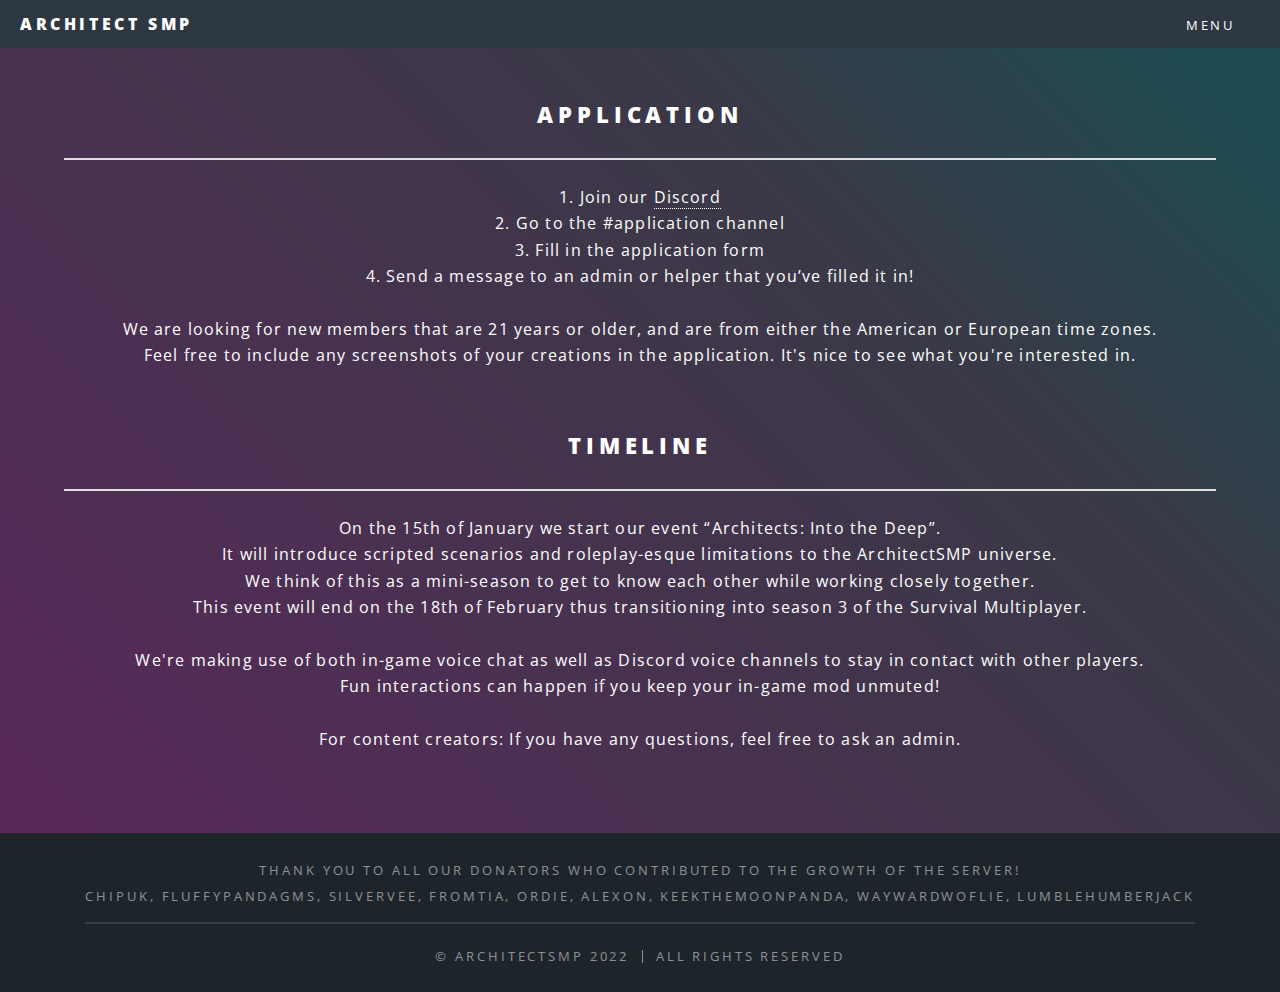
==== commit 57016342: "fix: gallery link S2" ====
--- a/application.html
+++ b/application.html
@@ -33,7 +33,7 @@
 											<li><a href="faq.html">FAQ</a></li>
                       <li><a href="mods.html">Datapacks</a></li>
                       <li><a href="mods.html">Plugins</a></li>
-											<li><a href="https://photos.app.goo.gl/3EfzK7wDeBTkXhji7" target="_blank">Gallery</a></li>
+											<li><a href="https://photos.app.goo.gl/r5puPrTw4XEvFbdU7" target="_blank">Gallery</a></li>
 											<li><a href="https://map.architectsmp.com" target="_blank">DynMap</a></li>
 											<li><a href="downloads.html">Downloads</a></li>
 											<li><a href="https://donate.architectsmp.com" target="_blank">Donate</a></li>
@@ -58,7 +58,7 @@
               <p style="text-align:center;">1. Join our <a href="https://discord.gg/k9T9XnFv3Y" target="_blank">Discord</a><br>
               2. Go to the #application channel<br>
               3. Fill in the application form<br>
-              4. Send a message to an admin or moderator that you’ve filled it in!<br><br>
+              4. Send a message to an admin or helper that you’ve filled it in!<br><br>
                                     
               We are looking for new members that are 21 years or older, and are from either the American or European time zones.<br>
               Feel free to include any screenshots of your creations in the application. It's nice to see what you're interested in.
